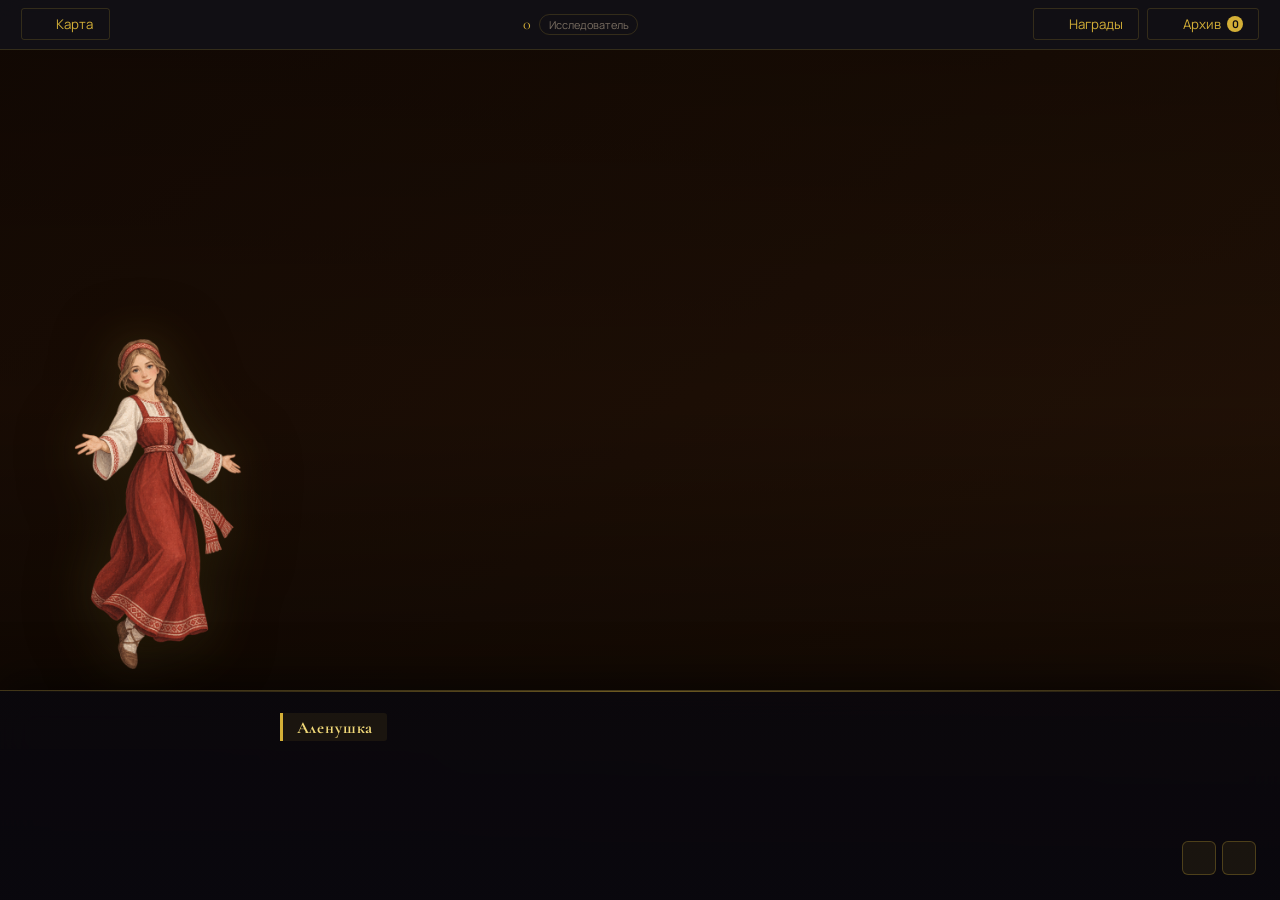
==== game.html @ 5368fe9d "fix: simplify keeper difficulty for grades 10-11 Replace overly technical dialogue and etymology puz" ====
<!DOCTYPE html>
<html lang="ru">
<head>
  <meta charset="UTF-8" />
  <meta name="viewport" content="width=device-width, initial-scale=1.0" />
  <meta name="color-scheme" content="dark" />
  <title>Слово через века — Игра</title>
  <link rel="stylesheet" href="css/style.css" />
  <script src="https://unpkg.com/lucide@latest/dist/umd/lucide.min.js"></script>
</head>
<body>

<!-- ══ ROTATE OVERLAY ══ -->
<div id="rotate-overlay">
  <div class="rotate-icon">
    <i data-lucide="smartphone" style="width:48px;height:48px;color:var(--gold)"></i>
  </div>
  <div class="rotate-title">Поверни телефон</div>
  <div class="rotate-sub">Игра работает только в горизонтальном режиме</div>
  <div class="rotate-arrow">
    <i data-lucide="rotate-ccw" style="width:32px;height:32px;color:var(--gold-light)"></i>
  </div>
</div>

<!-- ══ GAME TOPBAR ══ -->
<div class="game-topbar" id="game-topbar" style="display:none">
  <div class="topbar-group">
    <button class="btn-ghost" id="btn-map">
      <i data-lucide="map" style="width:13px;height:13px"></i> Карта
    </button>
    <button class="btn-ghost" id="btn-back-to-game" style="display:none">
      <i data-lucide="arrow-left" style="width:13px;height:13px"></i> К диалогу
    </button>
  </div>
  <div class="topbar-group">
    <div class="score-display">
      <i data-lucide="sparkles" style="width:13px;height:13px"></i>
      <span id="score-display">0</span>
    </div>
    <span class="diff-badge" id="diff-badge">Исследователь</span>
  </div>
  <div class="topbar-group">
    <button class="btn-ghost" id="btn-achievements">
      <i data-lucide="trophy" style="width:13px;height:13px"></i> Награды
    </button>
    <button class="btn-ghost" id="btn-inventory">
      <i data-lucide="book-open" style="width:13px;height:13px"></i> Архив
      <span class="inv-badge" id="inv-count">0</span>
    </button>
  </div>
</div>

<!-- ══ ACT FINALE ══ -->
<div id="act-finale">
  <div class="finale-trophy">🏆</div>
  <div class="finale-title" id="finale-title"></div>
  <div class="finale-sub" id="finale-sub"></div>
  <div class="finale-stats" id="finale-stats"></div>
  <button class="btn-primary finale-btn" id="finale-btn">
    <i data-lucide="map" style="width:16px;height:16px"></i>
    Открыть карту
  </button>
</div>

<!-- ══ ACT SPLASH ══ -->
<div id="act-splash">
  <div class="act-splash-eyebrow" id="act-splash-eyebrow"></div>
  <div class="act-splash-line"></div>
  <div class="act-splash-title" id="act-splash-title"></div>
  <div class="act-splash-sub" id="act-splash-sub"></div>
</div>

<!-- ══ SCREEN: INTRO ══ -->
<div class="screen" id="screen-intro">
  <video id="intro-video" muted playsinline preload="auto">
    <source src="assets/video/intro.mp4" type="video/mp4" />
  </video>
  <div class="intro-placeholder" id="intro-placeholder" style="display:none">
    <img src="alenushka/alenushka_full.png" class="intro-alenushka-float" alt="Аленушка" />
    <div class="intro-placeholder-title">Слово через века</div>
    <div class="intro-placeholder-sub">Путешествие начинается...</div>
    <div class="intro-progress"><div class="intro-progress-bar" id="intro-bar"></div></div>
  </div>
  <button class="btn-skip" id="btn-skip-intro">
    <i data-lucide="skip-forward" style="width:13px;height:13px"></i>
    Пропустить
  </button>
</div>

<!-- ══ SCREEN: QUIZ ══ -->
<div class="screen" id="screen-quiz">
  <div id="quiz-bg"></div>
  <div class="quiz-container" id="quiz-container"></div>
</div>

<!-- ══ SCREEN: GAME ══ -->
<div class="screen" id="screen-game">
  <div id="game-bg"></div>
  <div id="game-bg-next"></div>
  <div id="location-title"></div>
  <div class="alenushka-container">
    <img id="alenushka-sprite" src="alenushka/alenushka_full.png" alt="Аленушка" />
  </div>
  <div class="dialogue-box">
    <div class="speaker-name" id="speaker-name">Аленушка</div>
    <div id="dialogue-image-wrap" style="display:none"></div>
    <p id="dialogue-text"></p>
    <div id="choices-container"></div>
  </div>
  <div class="dlg-nav-bar" id="dlg-nav-btns" style="display:none">
    <button class="dlg-nav-btn" id="dlg-btn-first" onclick="dialogueGoFirst()" title="В начало диалога">
      <i data-lucide="chevrons-left" style="width:16px;height:16px"></i>
    </button>
    <button class="dlg-nav-btn" id="dlg-btn-prev" onclick="dialogueGoBack()" title="Предыдущее предложение">
      <i data-lucide="chevron-left" style="width:16px;height:16px"></i>
    </button>
  </div>
</div>

<!-- ══ SCREEN: MAP ══ -->
<div class="screen" id="screen-map">
  <div class="map-topbar">
    <button class="btn-ghost" id="btn-back-map">
      <i data-lucide="arrow-left" style="width:13px;height:13px"></i> Назад
    </button>
    <div class="map-topbar-title">Карта Древней Руси</div>
    <div class="map-topbar-hint">Выбери место для исследования</div>
  </div>
  <div class="map-world" id="map-world">
    <img class="map-bg-img" src="assets/images/map/map_rus_full.png" alt="Карта Руси" id="map-bg-img" />
    <div class="map-fog" id="map-fog"></div>
    <div class="map-markers" id="map-markers"></div>
  </div>
  <div class="map-tooltip" id="map-tooltip">
    <div class="map-tooltip-title" id="map-tooltip-title"></div>
    <div class="map-tooltip-desc" id="map-tooltip-desc"></div>
    <div class="map-tooltip-status" id="map-tooltip-status"></div>
  </div>
  <div class="map-panel" id="map-panel">
    <div class="map-panel-header">
      <div class="map-panel-title" id="map-panel-title"></div>
      <button class="map-panel-close" id="map-panel-close">
        <i data-lucide="x" style="width:16px;height:16px"></i>
      </button>
    </div>
    <div class="map-panel-desc" id="map-panel-desc"></div>
    <div class="map-panel-locs" id="map-panel-locs"></div>
  </div>
</div>

<!-- ══ SCREEN: INVENTORY ══ -->
<div class="screen" id="screen-inventory">
  <div class="archive-header">
    <div class="archive-header-left">
      <button class="btn-ghost" id="btn-back-inv">
        <i data-lucide="arrow-left" style="width:13px;height:13px"></i> Назад
      </button>
    </div>
    <div class="archive-header-center">
      <div class="archive-title-label">Словарный Архив</div>
      <div class="archive-page-info" id="archive-page-info"></div>
    </div>
    <div class="archive-header-right">
      <span class="archive-count" id="archive-count">0 слов</span>
    </div>
  </div>
  <div class="archive-body">
    <button class="archive-nav archive-nav--prev" id="archive-prev">
      <i data-lucide="chevron-left" style="width:22px;height:22px"></i>
    </button>
    <div class="archive-pages" id="archive-pages"></div>
    <button class="archive-nav archive-nav--next" id="archive-next">
      <i data-lucide="chevron-right" style="width:22px;height:22px"></i>
    </button>
  </div>
  <div class="archive-dots" id="archive-dots"></div>
</div>

<!-- ══ MODAL: ACHIEVEMENTS ══ -->
<div class="modal-overlay" id="modal-achievements">
  <div class="modal">
    <div class="modal-header">
      <div class="modal-title">Мои Награды</div>
      <button class="modal-close" id="btn-close-achievements">
        <i data-lucide="x" style="width:20px;height:20px"></i>
      </button>
    </div>
    <div class="achievements-grid" id="achievements-grid"></div>
  </div>
</div>

<!-- ══ WORD TOAST ══ -->
<div id="word-toast">
  <i data-lucide="scroll-text" style="width:14px;height:14px"></i>
  Найдено: <span id="toast-word"></span>
</div>

<script src="js/game.js"></script>
</body>
</html>
---- css/style.css ----
@import url('https://fonts.googleapis.com/css2?family=Cormorant+Garamond:ital,wght@0,400;0,600;0,700;1,400&family=Manrope:wght@300;400;500;600&display=swap');

/* ── Dark Reader protection ── */
html {
  color-scheme: dark;
  background-color: #121016 !important;
  scroll-behavior: smooth;
}

:root {
  --bg:        #121016;
  --bg-mid:    #18141e;
  --bg-card:   #1e1928;
  --bg-glass:  rgba(18,16,22,0.88);
  --gold:      #d4af37;
  --gold-light:#f0d878;
  --gold-dim:  rgba(212,175,55,0.14);
  --crimson:   #c84b31;
  --crimson-dim: rgba(200,75,49,0.15);
  --text:      #ece6df;
  --text-mid:  #b8a898;
  --text-dim:  #7a6e62;
  --border:    rgba(212,175,55,0.18);
  --border-hover: rgba(212,175,55,0.45);
}

* { box-sizing: border-box; margin: 0; padding: 0; }

body {
  font-family: 'Manrope', sans-serif;
  background: var(--bg) !important;
  color: var(--text) !important;
  overflow-x: hidden;
  color-scheme: dark;
}

h1, h2, h3, h4 {
  font-family: 'Cormorant Garamond', serif;
}

::-webkit-scrollbar { width: 5px; }
::-webkit-scrollbar-track { background: var(--bg); }
::-webkit-scrollbar-thumb { background: rgba(212,175,55,0.25); border-radius: 3px; }

@keyframes float {
  0%,100% { transform: translateY(0); }
  50%      { transform: translateY(-11px); }
}

@keyframes glow-pulse {
  0%,100% { text-shadow: 0 0 18px rgba(212,175,55,0.35); }
  50%     { text-shadow: 0 0 38px rgba(212,175,55,0.75), 0 0 70px rgba(212,175,55,0.25); }
}

@keyframes fadeUp {
  from { opacity: 0; transform: translateY(22px); }
  to   { opacity: 1; transform: translateY(0); }
}

@keyframes slideDown {
  from { opacity: 0; transform: translateY(-8px); }
  to   { opacity: 1; transform: translateY(0); }
}

@keyframes intro-load {
  from { width: 0; }
  to   { width: 100%; }
}

/* ── Screen system ── */
.screen { display: none; position: fixed; inset: 0; }
.screen.active { display: flex; animation: screenFadeIn 0.4s ease both; }
.screen--scroll { overflow-y: auto; }

@keyframes screenFadeIn {
  from { opacity: 0; }
  to   { opacity: 1; }
}

/* ── Buttons ── */
.btn-primary {
  background: linear-gradient(135deg, #a8841a, var(--gold));
  color: #0e0c10;
  font-family: 'Cormorant Garamond', serif;
  font-weight: 700;
  font-size: 1.1rem;
  letter-spacing: 0.06em;
  padding: 0.85rem 2.2rem;
  border: none;
  border-radius: 3px;
  cursor: pointer;
  transition: all 0.25s;
  box-shadow: 0 4px 22px rgba(212,175,55,0.28);
  display: inline-flex;
  align-items: center;
  gap: 0.5rem;
}
.btn-primary:hover {
  transform: translateY(-2px);
  box-shadow: 0 8px 32px rgba(212,175,55,0.45);
}

.btn-ghost {
  background: transparent;
  border: 1px solid var(--border);
  color: var(--gold);
  font-family: 'Manrope', sans-serif;
  font-size: 0.83rem;
  padding: 0.38rem 0.95rem;
  border-radius: 3px;
  cursor: pointer;
  transition: all 0.2s;
  display: inline-flex;
  align-items: center;
  gap: 0.4rem;
}
.btn-ghost:hover { background: var(--gold-dim); border-color: var(--gold); }

.btn-ghost--nav {
  background: transparent;
  border: none;
  color: var(--text-mid);
  font-family: 'Manrope', sans-serif;
  font-size: 0.88rem;
  padding: 0.38rem 0.65rem;
  cursor: pointer;
  transition: color 0.2s;
}
.btn-ghost--nav:hover { color: var(--gold); }

/* ════════════ LANDING ════════════ */
#screen-landing {
  flex-direction: column;
  background: var(--bg);
  overflow-y: auto;
}

/* Header */
.lp-header {
  position: sticky;
  top: 0;
  z-index: 50;
  display: flex;
  align-items: center;
  justify-content: space-between;
  padding: 0.85rem 2.5rem;
  background: rgba(18,16,22,0.94);
  border-bottom: 1px solid var(--border);
  backdrop-filter: blur(12px);
  gap: 1rem;
}

.lp-logo {
  font-family: 'Cormorant Garamond', serif;
  font-size: 1.2rem;
  font-weight: 700;
  color: var(--gold);
  white-space: nowrap;
  display: flex;
  align-items: center;
  gap: 0.3rem;
  letter-spacing: 0.04em;
}

.lp-logo-letter {
  font-size: 1.7rem;
  line-height: 1;
  animation: glow-pulse 3.5s ease-in-out infinite;
  color: var(--gold-light);
}

.lp-nav { display: flex; align-items: center; gap: 0.1rem; }

/* Hero */
.lp-hero {
  min-height: 100vh;
  display: flex;
  align-items: center;
  justify-content: center;
  position: relative;
  overflow: hidden;
  padding: 7rem 2.5rem 5rem;
  background: radial-gradient(ellipse at 65% 35%, #2a1a0e 0%, #121016 60%);
}

.lp-hero::before {
  content: '';
  position: absolute;
  inset: 0;
  background: url("data:image/svg+xml,%3Csvg width='80' height='80' viewBox='0 0 80 80' xmlns='http://www.w3.org/2000/svg'%3E%3Cg fill='%23d4af37' fill-opacity='0.028'%3E%3Cpath d='M40 40v-6h-2v6h-6v2h6v6h2v-6h6v-2h-6zm0-40V0h-2v4h-6v2h6v6h2V6h6V4h-6z'/%3E%3C/g%3E%3C/svg%3E");
}

.lp-hero-inner {
  display: flex;
  align-items: center;
  gap: 5rem;
  max-width: 1080px;
  width: 100%;
  position: relative;
  z-index: 1;
}

.lp-hero-text { flex: 1; animation: fadeUp 0.9s ease both; }

.lp-hero-eyebrow {
  font-size: 0.72rem;
  letter-spacing: 0.28em;
  text-transform: uppercase;
  color: var(--crimson);
  margin-bottom: 1.1rem;
  display: flex;
  align-items: center;
  gap: 0.5rem;
}

.lp-hero-title {
  font-family: 'Cormorant Garamond', serif;
  font-size: clamp(2.1rem, 4.5vw, 3.4rem);
  font-weight: 700;
  line-height: 1.18;
  color: var(--text);
  margin-bottom: 1.3rem;
}

.lp-hero-title em {
  font-style: italic;
  color: var(--gold);
}

.lp-hero-sub {
  color: var(--text-mid);
  font-size: 0.97rem;
  line-height: 1.8;
  max-width: 500px;
  margin-bottom: 2.2rem;
}

.lp-hero-actions { display: flex; gap: 1rem; flex-wrap: wrap; align-items: center; }

.lp-hero-alenushka {
  flex-shrink: 0;
  width: 270px;
  filter: drop-shadow(0 0 35px rgba(212,175,55,0.28));
  animation: float 3.8s ease-in-out infinite;
}

/* Divider */
.lp-divider {
  width: 100%;
  height: 1px;
  background: linear-gradient(90deg, transparent, var(--border), transparent);
}

/* Section shared */
.lp-section {
  padding: 5rem 2.5rem;
  max-width: 1080px;
  margin: 0 auto;
  width: 100%;
}

.lp-section-label {
  font-size: 0.7rem;
  letter-spacing: 0.28em;
  text-transform: uppercase;
  color: var(--crimson);
  margin-bottom: 0.7rem;
}

.lp-section-title {
  font-family: 'Cormorant Garamond', serif;
  font-size: clamp(1.7rem, 3vw, 2.4rem);
  font-weight: 700;
  color: var(--text);
  margin-bottom: 0.9rem;
  line-height: 1.2;
}

.lp-section-sub {
  color: var(--text-mid);
  font-size: 0.93rem;
  line-height: 1.75;
  max-width: 560px;
  margin-bottom: 3rem;
}

/* Features */
.features-grid {
  display: grid;
  grid-template-columns: repeat(auto-fit, minmax(275px, 1fr));
  gap: 1.4rem;
}

.feature-card {
  background: var(--bg-card);
  border: 1px solid var(--border);
  border-radius: 8px;
  padding: 1.8rem;
  transition: border-color 0.25s, transform 0.25s;
}
.feature-card:hover { border-color: var(--border-hover); transform: translateY(-3px); }

.feature-icon {
  width: 42px; height: 42px;
  background: var(--crimson-dim);
  border: 1px solid rgba(200,75,49,0.3);
  border-radius: 8px;
  display: flex;
  align-items: center;
  justify-content: center;
  margin-bottom: 1rem;
  color: var(--crimson);
}

.feature-card h3 {
  font-family: 'Cormorant Garamond', serif;
  font-size: 1.1rem;
  color: var(--text);
  margin-bottom: 0.5rem;
  font-weight: 600;
}

.feature-card p { font-size: 0.86rem; color: var(--text-mid); line-height: 1.65; }

/* Gallery */
.gallery-slider {
  display: flex;
  gap: 1.2rem;
  overflow-x: auto;
  padding-bottom: 1rem;
  scroll-snap-type: x mandatory;
  -webkit-overflow-scrolling: touch;
}
.gallery-slider::-webkit-scrollbar { height: 3px; }
.gallery-slider::-webkit-scrollbar-thumb { background: var(--border); }

.gallery-card {
  flex-shrink: 0;
  width: 310px;
  scroll-snap-align: start;
  background: var(--bg-card);
  border: 1px solid var(--border);
  border-radius: 8px;
  overflow: hidden;
  transition: border-color 0.2s;
}
.gallery-card:hover { border-color: var(--border-hover); }

.gallery-mock {
  height: 175px;
  position: relative;
  overflow: hidden;
}
.gallery-mock-dialogue { background: linear-gradient(135deg, #1a0c04, #2a1608); }
.gallery-mock-map      { background: linear-gradient(135deg, #0c1018, #101820); }
.gallery-mock-puzzle   { background: linear-gradient(135deg, #180c1a, #200e14); }

.gallery-mock-inner {
  position: absolute;
  inset: 0;
  display: flex;
  flex-direction: column;
  justify-content: flex-end;
  padding: 0.8rem;
}

.mock-dialogue-box {
  background: rgba(18,16,22,0.9);
  border: 1px solid rgba(212,175,55,0.25);
  border-radius: 5px;
  padding: 0.55rem 0.75rem;
}
.mock-speaker {
  font-family: 'Cormorant Garamond', serif;
  font-size: 0.65rem;
  color: var(--gold);
  border-left: 2px solid var(--gold);
  padding-left: 0.4rem;
  margin-bottom: 0.28rem;
}
.mock-text { font-size: 0.68rem; color: var(--text); line-height: 1.4; }

.mock-map-dots {
  position: absolute;
  inset: 0;
  display: flex;
  align-items: center;
  justify-content: center;
  gap: 2rem;
}
.mock-dot {
  width: 9px; height: 9px;
  border-radius: 50%;
  background: var(--gold);
  box-shadow: 0 0 10px rgba(212,175,55,0.6);
}
.mock-dot.dim { background: rgba(212,175,55,0.25); box-shadow: none; }

.gallery-card-label {
  padding: 0.75rem 1rem;
  font-size: 0.8rem;
  color: var(--text-dim);
  border-top: 1px solid var(--border);
  display: flex;
  align-items: center;
  gap: 0.4rem;
}

/* Difficulty */
.difficulty-grid {
  display: grid;
  grid-template-columns: repeat(auto-fit, minmax(255px, 1fr));
  gap: 1.4rem;
}

.diff-card {
  background: var(--bg-card);
  border: 2px solid var(--border);
  border-radius: 10px;
  padding: 2rem 1.5rem;
  cursor: pointer;
  transition: all 0.25s;
  position: relative;
  text-align: center;
}
.diff-card:hover { border-color: var(--border-hover); transform: translateY(-4px); }
.diff-card.selected {
  border-color: var(--gold);
  background: rgba(212,175,55,0.06);
  box-shadow: 0 0 28px rgba(212,175,55,0.15);
}

.diff-card-check {
  position: absolute;
  top: 1rem; right: 1rem;
  width: 20px; height: 20px;
  border-radius: 50%;
  border: 2px solid var(--border);
  display: flex;
  align-items: center;
  justify-content: center;
  transition: all 0.2s;
}
.diff-card.selected .diff-card-check { background: var(--gold); border-color: var(--gold); }

.diff-icon {
  width: 54px; height: 54px;
  border-radius: 50%;
  display: flex;
  align-items: center;
  justify-content: center;
  margin: 0 auto 1rem;
}

.diff-card h3 {
  font-family: 'Cormorant Garamond', serif;
  font-size: 1.15rem;
  color: var(--text);
  margin-bottom: 0.25rem;
  font-weight: 600;
}

.diff-grade { font-size: 0.72rem; color: var(--gold); letter-spacing: 0.1em; margin-bottom: 0.8rem; }
.diff-card p { font-size: 0.84rem; color: var(--text-mid); line-height: 1.6; }

.diff-tags { display: flex; flex-wrap: wrap; gap: 0.35rem; justify-content: center; margin-top: 1rem; }
.diff-tag {
  font-size: 0.68rem;
  padding: 0.18rem 0.55rem;
  border-radius: 20px;
  border: 1px solid var(--border);
  color: var(--text-dim);
}

/* Footer */
.lp-footer {
  border-top: 1px solid var(--border);
  padding: 2.5rem 2.5rem;
  text-align: center;
}
.lp-footer p {
  color: var(--text-dim);
  font-size: 0.78rem;
  line-height: 1.7;
  max-width: 600px;
  margin: 0 auto;
}
.lp-footer a { color: var(--gold); text-decoration: none; }
.lp-footer a:hover { text-decoration: underline; }

/* ════════════ DIFFICULTY MODAL ════════════ */
.modal-overlay {
  position: fixed;
  inset: 0;
  z-index: 200;
  background: rgba(0,0,0,0.72);
  backdrop-filter: blur(5px);
  display: flex;
  align-items: center;
  justify-content: center;
  opacity: 0;
  pointer-events: none;
  transition: opacity 0.28s;
}
.modal-overlay.open { opacity: 1; pointer-events: all; }

.modal {
  background: var(--bg-mid);
  border: 1px solid var(--border);
  border-radius: 10px;
  padding: 2.2rem;
  max-width: 640px;
  width: 92%;
  max-height: 88vh;
  overflow-y: auto;
  animation: slideDown 0.3s ease both;
}

.modal-header {
  display: flex;
  align-items: flex-start;
  justify-content: space-between;
  margin-bottom: 0.5rem;
  gap: 1rem;
}

.modal-title {
  font-family: 'Cormorant Garamond', serif;
  font-size: 1.5rem;
  font-weight: 700;
  color: var(--text);
  line-height: 1.2;
}

.modal-subtitle {
  color: var(--text-dim);
  font-size: 0.85rem;
  margin-bottom: 1.8rem;
  line-height: 1.6;
}

.modal-close {
  background: transparent;
  border: none;
  color: var(--text-dim);
  cursor: pointer;
  padding: 0.2rem;
  transition: color 0.2s;
  display: flex;
  flex-shrink: 0;
}
.modal-close:hover { color: var(--gold); }

.modal-actions {
  display: flex;
  justify-content: flex-end;
  gap: 0.8rem;
  margin-top: 1.8rem;
  padding-top: 1.4rem;
  border-top: 1px solid var(--border);
}

/* Achievements modal grid */
.achievements-grid {
  display: grid;
  grid-template-columns: repeat(auto-fill, minmax(128px, 1fr));
  gap: 1rem;
}

.ach-card {
  background: var(--bg-card);
  border: 1px solid var(--border);
  border-radius: 8px;
  padding: 1.1rem 0.75rem;
  text-align: center;
  transition: all 0.2s;
}
.ach-card.unlocked { border-color: rgba(212,175,55,0.35); }
.ach-card.locked { opacity: 0.38; filter: grayscale(1); }

.ach-icon {
  width: 50px; height: 50px;
  border-radius: 50%;
  margin: 0 auto 0.65rem;
  display: flex;
  align-items: center;
  justify-content: center;
}

.ach-name {
  font-family: 'Cormorant Garamond', serif;
  font-size: 0.75rem;
  color: var(--gold-light);
  line-height: 1.3;
  margin-bottom: 0.28rem;
  font-weight: 600;
}

.ach-desc { font-size: 0.67rem; color: var(--text-dim); line-height: 1.4; }

/* ════════════ INTRO ════════════ */
#screen-intro {
  flex-direction: column;
  align-items: center;
  justify-content: center;
  background: #000;
}

#intro-video {
  width: 100%; height: 100%;
  object-fit: cover;
  position: absolute;
  inset: 0;
  z-index: 1;
}

.btn-skip { z-index: 10; }

.intro-placeholder {
  position: absolute;
  inset: 0;
  display: flex;
  flex-direction: column;
  align-items: center;
  justify-content: center;
  background: radial-gradient(ellipse at 50% 50%, #2a1a0e 0%, #000 65%);
  gap: 1.5rem;
}

.intro-placeholder-title {
  font-family: 'Cormorant Garamond', serif;
  font-size: clamp(2.2rem, 5.5vw, 4.2rem);
  font-weight: 700;
  color: var(--gold);
  animation: glow-pulse 2.2s ease-in-out infinite;
  text-align: center;
  letter-spacing: 0.04em;
}

.intro-placeholder-sub {
  color: var(--text-dim);
  font-size: 0.85rem;
  letter-spacing: 0.22em;
  text-transform: uppercase;
}

.intro-alenushka-float {
  height: 190px;
  filter: drop-shadow(0 0 28px rgba(212,175,55,0.45));
  animation: float 3s ease-in-out infinite;
}

.intro-progress {
  width: 180px; height: 2px;
  background: rgba(212,175,55,0.12);
  border-radius: 2px;
  overflow: hidden;
}

.intro-progress-bar {
  height: 100%;
  background: linear-gradient(90deg, var(--gold), var(--gold-light));
  border-radius: 2px;
  animation: intro-load 4s linear forwards;
}

.btn-skip {
  position: absolute;
  top: 1.2rem; right: 1.5rem;
  z-index: 10;
  background: rgba(18,16,22,0.72);
  border: 1px solid var(--border);
  color: var(--text-dim);
  font-family: 'Manrope', sans-serif;
  font-size: 0.8rem;
  padding: 0.42rem 0.95rem;
  border-radius: 3px;
  cursor: pointer;
  transition: all 0.2s;
  display: flex;
  align-items: center;
  gap: 0.4rem;
  backdrop-filter: blur(4px);
}
.btn-skip:hover { color: var(--gold); border-color: var(--gold); }

/* ════════════ GAME TOPBAR ════════════ */
.game-topbar {
  position: fixed;
  top: 0; left: 0; right: 0;
  z-index: 100;
  display: flex;
  align-items: center;
  justify-content: space-between;
  padding: 0.52rem 1.3rem;
  background: rgba(18,16,22,0.94);
  border-bottom: 1px solid var(--border);
  backdrop-filter: blur(10px);
}

.topbar-group { display: flex; align-items: center; gap: 0.5rem; }

.score-display {
  font-family: 'Cormorant Garamond', serif;
  font-size: 1rem;
  color: var(--gold);
  display: flex;
  align-items: center;
  gap: 0.35rem;
}

.inv-badge {
  background: var(--gold);
  color: #0e0c10;
  font-size: 0.66rem;
  font-weight: 700;
  border-radius: 50%;
  width: 16px; height: 16px;
  display: inline-flex;
  align-items: center;
  justify-content: center;
}

.diff-badge {
  font-size: 0.68rem;
  padding: 0.14rem 0.52rem;
  border-radius: 20px;
  border: 1px solid var(--border);
  color: var(--text-dim);
  font-family: 'Manrope', sans-serif;
}

/* ════════════ GAME SCREEN ════════════ */
#screen-game { flex-direction: column; overflow: hidden; }

#game-bg {
  position: absolute;
  inset: 0;
  background: linear-gradient(135deg, #1a0c04, #2a1608);
  background-size: cover;
  background-position: center;
  transition: opacity 0.6s ease;
  z-index: 0;
}
#game-bg::after {
  content: '';
  position: absolute;
  inset: 0;
  background: linear-gradient(to top, rgba(0,0,0,0.72) 0%, rgba(0,0,0,0.18) 55%, rgba(0,0,0,0.38) 100%);
}

#game-bg-next {
  position: absolute;
  inset: 0;
  background-size: cover;
  background-position: center;
  opacity: 0;
  transition: opacity 0.7s ease;
  z-index: 0;
  pointer-events: none;
}
#game-bg-next::after {
  content: '';
  position: absolute;
  inset: 0;
  background: linear-gradient(to top, rgba(0,0,0,0.72) 0%, rgba(0,0,0,0.18) 55%, rgba(0,0,0,0.38) 100%);
}

#location-title {
  position: absolute;
  top: 62px; left: 50%;
  transform: translateX(-50%);
  font-family: 'Cormorant Garamond', serif;
  font-size: 0.78rem;
  color: rgba(212,175,55,0.5);
  letter-spacing: 0.25em;
  text-transform: uppercase;
  z-index: 10;
  pointer-events: none;
  white-space: nowrap;
}

.alenushka-container {
  position: absolute;
  bottom: 220px;
  left: clamp(20px, 4vw, 60px);
  z-index: 10;
  pointer-events: none;
  transition: opacity 0.3s ease, transform 0.3s ease;
}

#alenushka-sprite {
  height: clamp(260px, 38vh, 420px);
  filter: drop-shadow(0 8px 32px rgba(0,0,0,0.55)) drop-shadow(0 0 20px rgba(212,175,55,0.2));
  animation: float 3.5s ease-in-out infinite;
  transition: opacity 0.25s ease;
}
#alenushka-sprite.fade-out { opacity: 0; }

/* Dialogue box */
.dialogue-box {
  position: absolute;
  bottom: 0; left: 0; right: 0;
  z-index: 20;
  background: linear-gradient(180deg, rgba(10,8,14,0.82) 0%, rgba(10,8,14,0.97) 100%);
  border-top: 1px solid rgba(212,175,55,0.28);
  backdrop-filter: blur(20px);
  -webkit-backdrop-filter: blur(20px);
  padding: 1.4rem 2rem 1.8rem clamp(180px, 22vw, 280px);
  min-height: 210px;
  box-shadow: 0 -8px 40px rgba(0,0,0,0.5);
}

.dialogue-box::before {
  content: '';
  position: absolute;
  top: 0; left: 0; right: 0;
  height: 1px;
  background: linear-gradient(90deg, transparent, rgba(212,175,55,0.5), transparent);
}

.speaker-name {
  font-family: 'Cormorant Garamond', serif;
  font-size: 1.05rem;
  color: var(--gold-light);
  font-weight: 700;
  margin-bottom: 0.65rem;
  padding: 0.2rem 0.85rem;
  background: rgba(212,175,55,0.08);
  border-left: 3px solid var(--gold);
  display: inline-block;
  letter-spacing: 0.05em;
  border-radius: 0 3px 3px 0;
}

#dialogue-text {
  font-family: 'Cormorant Garamond', serif;
  font-size: clamp(1rem, 1.8vw, 1.18rem);
  line-height: 1.8;
  color: var(--text);
  min-height: 3.8rem;
  cursor: pointer;
  margin-bottom: 1rem;
  letter-spacing: 0.01em;
}

#choices-container {
  display: flex;
  flex-wrap: wrap;
  gap: 0.6rem;
}

.choice-btn {
  background: rgba(212,175,55,0.07);
  border: 1px solid rgba(212,175,55,0.28);
  color: var(--text);
  font-family: 'Manrope', sans-serif;
  font-size: 0.9rem;
  padding: 0.6rem 1.3rem;
  border-radius: 4px;
  cursor: pointer;
  transition: all 0.22s;
  text-align: left;
  position: relative;
  overflow: hidden;
}
.choice-btn::before {
  content: '';
  position: absolute;
  left: 0; top: 0; bottom: 0;
  width: 3px;
  background: var(--gold);
  transform: scaleY(0);
  transition: transform 0.2s;
  border-radius: 0;
}
.choice-btn:hover {
  background: rgba(212,175,55,0.14);
  border-color: var(--gold);
  color: var(--gold-light);
  transform: translateX(4px);
}
.choice-btn:hover::before { transform: scaleY(1); }
.choice-btn--continue {
  background: linear-gradient(135deg, rgba(168,132,26,0.18), rgba(212,175,55,0.1));
  border-color: rgba(212,175,55,0.5);
  color: var(--gold-light);
}

/* ── Act Splash overlay ── */
#act-splash {
  position: fixed;
  inset: 0;
  z-index: 500;
  display: flex;
  flex-direction: column;
  align-items: center;
  justify-content: center;
  background: #000;
  opacity: 0;
  pointer-events: none;
  transition: opacity 0.5s ease;
  gap: 0.6rem;
}
#act-splash.visible {
  opacity: 1;
  pointer-events: all;
}
.act-splash-eyebrow {
  font-family: 'Manrope', sans-serif;
  font-size: 0.72rem;
  letter-spacing: 0.35em;
  text-transform: uppercase;
  color: var(--crimson);
  animation: fadeUp 0.6s 0.3s ease both;
}
.act-splash-title {
  font-family: 'Cormorant Garamond', serif;
  font-size: clamp(2rem, 5vw, 3.8rem);
  font-weight: 700;
  color: var(--gold);
  text-align: center;
  animation: fadeUp 0.6s 0.5s ease both;
  text-shadow: 0 0 40px rgba(212,175,55,0.4);
  letter-spacing: 0.04em;
}
.act-splash-sub {
  font-family: 'Cormorant Garamond', serif;
  font-size: clamp(1rem, 2vw, 1.3rem);
  color: var(--text-mid);
  font-style: italic;
  animation: fadeUp 0.6s 0.7s ease both;
}
.act-splash-line {
  width: 80px; height: 1px;
  background: linear-gradient(90deg, transparent, var(--gold), transparent);
  margin: 0.4rem 0;
  animation: fadeUp 0.6s 0.6s ease both;
}

/* ════════════ MAP ════════════ */
#screen-map {
  flex-direction: column;
  background: var(--bg);
  overflow-y: auto;
  padding-top: 54px;
}

.map-header { text-align: center; padding: 2rem 1rem 1rem; }
.map-header h2 { font-family: 'Cormorant Garamond', serif; font-size: 1.8rem; color: var(--gold); }
.map-header p { color: var(--text-dim); font-size: 0.83rem; margin-top: 0.3rem; }

#map-acts {
  display: flex;
  flex-direction: column;
  gap: 1rem;
  padding: 1rem 2rem 2rem;
  max-width: 680px;
  margin: 0 auto;
  width: 100%;
}

.act-card {
  background: var(--bg-card);
  border: 1px solid var(--border);
  border-radius: 7px;
  padding: 1.2rem;
  transition: border-color 0.2s;
}
.act-card:not(.locked):hover { border-color: var(--border-hover); }
.act-card.locked { opacity: 0.38; }
.act-card h3 {
  font-family: 'Cormorant Garamond', serif;
  font-size: 1rem;
  color: var(--gold);
  margin-bottom: 0.75rem;
  font-weight: 600;
}

.locations-list { display: flex; flex-wrap: wrap; gap: 0.5rem; }

.loc-btn {
  background: rgba(212,175,55,0.06);
  border: 1px solid var(--border);
  color: var(--text);
  font-family: 'Manrope', sans-serif;
  font-size: 0.82rem;
  padding: 0.4rem 0.9rem;
  border-radius: 3px;
  cursor: pointer;
  transition: all 0.2s;
  display: flex;
  align-items: center;
  gap: 0.4rem;
}
.loc-btn:hover:not([disabled]) { background: rgba(212,175,55,0.14); border-color: var(--gold); }
.loc-btn.completed { border-color: #5a9e6a; color: #7ec48e; }
.loc-btn[disabled] { cursor: not-allowed; }
.soon { color: var(--text-dim); font-size: 0.82rem; font-style: italic; }

/* ════════════ INVENTORY / ARCHIVE ════════════ */
#screen-inventory {
  flex-direction: column;
  background: radial-gradient(ellipse at 50% 0%, #1e1428 0%, var(--bg) 70%);
  overflow: hidden;
  padding-top: 54px;
}

.archive-header {
  display: flex;
  align-items: center;
  justify-content: space-between;
  padding: 1rem 2rem 0.5rem;
  border-bottom: 1px solid var(--border);
  flex-shrink: 0;
}
.archive-header-center { text-align: center; }
.archive-title-label {
  font-family: 'Cormorant Garamond', serif;
  font-size: 1.3rem;
  font-weight: 700;
  color: var(--gold);
  letter-spacing: 0.06em;
}
.archive-page-info {
  font-size: 0.72rem;
  color: var(--text-dim);
  margin-top: 0.1rem;
  letter-spacing: 0.1em;
}
.archive-count {
  font-size: 0.78rem;
  color: var(--text-dim);
  font-family: 'Cormorant Garamond', serif;
}

.archive-body {
  flex: 1;
  display: flex;
  align-items: center;
  justify-content: center;
  gap: 0;
  overflow: hidden;
  padding: 1.5rem 0;
  position: relative;
}

.archive-nav {
  flex-shrink: 0;
  width: 48px; height: 48px;
  border-radius: 50%;
  background: rgba(212,175,55,0.06);
  border: 1px solid var(--border);
  color: var(--gold);
  cursor: pointer;
  display: flex;
  align-items: center;
  justify-content: center;
  transition: all 0.2s;
  z-index: 10;
  margin: 0 0.5rem;
}
.archive-nav:hover:not(:disabled) { background: var(--gold-dim); border-color: var(--gold); }
.archive-nav:disabled { opacity: 0.2; cursor: not-allowed; }

.archive-pages {
  flex: 1;
  max-width: 860px;
  position: relative;
  height: 100%;
  overflow: hidden;
}

.archive-page {
  display: grid;
  grid-template-columns: repeat(auto-fill, minmax(240px, 1fr));
  gap: 1.1rem;
  padding: 0.5rem 1rem;
  position: absolute;
  inset: 0;
  overflow-y: auto;
  transition: opacity 0.35s ease, transform 0.35s ease;
}
.archive-page.page-enter-right {
  opacity: 0; transform: translateX(40px);
}
.archive-page.page-enter-left {
  opacity: 0; transform: translateX(-40px);
}
.archive-page.page-active {
  opacity: 1; transform: translateX(0);
}
.archive-page.page-exit-left {
  opacity: 0; transform: translateX(-40px);
}
.archive-page.page-exit-right {
  opacity: 0; transform: translateX(40px);
}

/* Word card redesign */
.word-card {
  background: linear-gradient(145deg, #1e1830, #18142a);
  border: 1px solid rgba(212,175,55,0.22);
  border-radius: 10px;
  padding: 1.4rem 1.2rem;
  animation: fadeUp 0.4s ease both;
  position: relative;
  overflow: hidden;
  transition: border-color 0.2s, transform 0.2s;
}
.word-card::before {
  content: '';
  position: absolute;
  top: 0; left: 0; right: 0;
  height: 2px;
  background: linear-gradient(90deg, transparent, var(--gold), transparent);
  opacity: 0.5;
}
.word-card:hover {
  border-color: rgba(212,175,55,0.45);
  transform: translateY(-2px);
}
.word-card-num {
  position: absolute;
  top: 0.8rem; right: 0.9rem;
  font-family: 'Cormorant Garamond', serif;
  font-size: 0.7rem;
  color: rgba(212,175,55,0.3);
  letter-spacing: 0.1em;
}
.word-form {
  font-family: 'Cormorant Garamond', serif;
  font-size: 1.7rem;
  color: var(--gold-light);
  margin-bottom: 0.15rem;
  font-weight: 700;
  line-height: 1.1;
  letter-spacing: 0.02em;
}
.word-modern {
  color: #9ab8d4;
  font-size: 0.85rem;
  margin-bottom: 0.1rem;
  font-style: italic;
}
.word-era {
  color: var(--text-dim);
  font-size: 0.7rem;
  margin-bottom: 0.7rem;
  letter-spacing: 0.08em;
  text-transform: uppercase;
}
.word-divider {
  height: 1px;
  background: linear-gradient(90deg, rgba(212,175,55,0.2), transparent);
  margin-bottom: 0.7rem;
}
.word-desc {
  color: var(--text-mid);
  font-size: 0.83rem;
  line-height: 1.6;
}

.archive-empty {
  display: flex;
  flex-direction: column;
  align-items: center;
  justify-content: center;
  height: 100%;
  gap: 1rem;
  color: var(--text-dim);
  font-family: 'Cormorant Garamond', serif;
  font-size: 1.1rem;
  font-style: italic;
  text-align: center;
  padding: 2rem;
}
.archive-empty-icon {
  width: 64px; height: 64px;
  border-radius: 50%;
  background: rgba(212,175,55,0.06);
  border: 1px solid var(--border);
  display: flex;
  align-items: center;
  justify-content: center;
  color: rgba(212,175,55,0.3);
}

.archive-dots {
  display: flex;
  justify-content: center;
  gap: 0.5rem;
  padding: 0.8rem;
  flex-shrink: 0;
}
.archive-dot {
  width: 7px; height: 7px;
  border-radius: 50%;
  background: var(--border);
  border: none;
  cursor: pointer;
  transition: all 0.25s;
  padding: 0;
}
.archive-dot.active { background: var(--gold); width: 20px; border-radius: 4px; }

/* ════════════ WORD TOAST ════════════ */
#word-toast {
  position: fixed;
  top: 66px; right: 1.5rem;
  z-index: 300;
  background: var(--bg-mid);
  border: 1px solid var(--gold);
  border-radius: 6px;
  padding: 0.72rem 1.1rem;
  color: var(--gold-light);
  font-family: 'Cormorant Garamond', serif;
  font-size: 0.92rem;
  transform: translateX(130%);
  transition: transform 0.4s cubic-bezier(0.34,1.56,0.64,1);
  box-shadow: 0 4px 18px rgba(212,175,55,0.2);
  display: flex;
  align-items: center;
  gap: 0.5rem;
}
#word-toast.show { transform: translateX(0); }

/* ════════════ 3D COVERFLOW CAROUSEL ════════════ */
.carousel {
  position: relative;
  width: 100%;
  padding: 0 60px;
  user-select: none;
  perspective: 900px;
}

.carousel-track {
  display: flex;
  align-items: center;
  justify-content: center;
  height: 290px;
  position: relative;
  transform-style: preserve-3d;
}

.carousel-slide {
  position: absolute;
  width: 320px;
  background: var(--bg-card);
  border: 1px solid var(--border);
  border-radius: 10px;
  overflow: hidden;
  cursor: pointer;
  transition:
    transform 0.5s cubic-bezier(0.25,0.46,0.45,0.94),
    opacity 0.5s ease,
    box-shadow 0.5s ease,
    border-color 0.5s ease;
  /* default hidden */
  transform: translateX(0) translateZ(-300px) scale(0.6);
  opacity: 0;
  pointer-events: none;
  z-index: 1;
}

/* center */
.carousel-slide.pos-center {
  transform: translateX(0) translateZ(0) rotateY(0deg) scale(1);
  opacity: 1;
  pointer-events: auto;
  z-index: 10;
  box-shadow: 0 16px 50px rgba(0,0,0,0.55), 0 0 30px rgba(212,175,55,0.1);
  border-color: rgba(212,175,55,0.45);
}

/* left */
.carousel-slide.pos-left {
  transform: translateX(-270px) translateZ(-130px) rotateY(35deg) scale(0.82);
  opacity: 0.5;
  pointer-events: auto;
  z-index: 5;
}

/* right */
.carousel-slide.pos-right {
  transform: translateX(270px) translateZ(-130px) rotateY(-35deg) scale(0.82);
  opacity: 0.5;
  pointer-events: auto;
  z-index: 5;
}

.carousel-slide .gallery-mock { height: 200px; }

.carousel-label {
  padding: 0.75rem 1rem;
  font-size: 0.8rem;
  color: var(--text-mid);
  border-top: 1px solid var(--border);
  display: flex;
  align-items: center;
  gap: 0.4rem;
}

/* Buttons */
.carousel-btn {
  position: absolute;
  top: 50%;
  transform: translateY(-50%);
  width: 40px; height: 40px;
  border-radius: 50%;
  background: rgba(18,16,22,0.88);
  border: 1px solid var(--border);
  color: var(--gold);
  cursor: pointer;
  display: flex;
  align-items: center;
  justify-content: center;
  transition: all 0.2s;
  backdrop-filter: blur(6px);
  z-index: 20;
}
.carousel-btn:hover { background: var(--gold-dim); border-color: var(--gold); }
.carousel-btn--prev { left: 0; }
.carousel-btn--next { right: 0; }

/* Dots */
.carousel-dots {
  display: flex;
  justify-content: center;
  gap: 0.5rem;
  margin-top: 1rem;
}
.carousel-dot {
  width: 7px; height: 7px;
  border-radius: 50%;
  background: var(--border);
  border: none;
  cursor: pointer;
  transition: all 0.25s;
  padding: 0;
}
.carousel-dot.active { background: var(--gold); width: 22px; border-radius: 4px; }
.carousel-dot:hover:not(.active) { background: rgba(212,175,55,0.4); }

/* ════════════ QUIZ SCREEN ════════════ */
#screen-quiz { flex-direction: column; overflow: hidden; }

#quiz-bg {
  position: absolute;
  inset: 0;
  background: linear-gradient(135deg, #0e0a18, #1a0e2a);
  z-index: 0;
}

.quiz-container {
  position: relative;
  z-index: 10;
  display: flex;
  flex-direction: column;
  align-items: center;
  justify-content: center;
  height: 100%;
  padding: 2rem;
  gap: 1.5rem;
  max-width: 680px;
  margin: 0 auto;
  width: 100%;
}

.quiz-eyebrow {
  font-size: 0.7rem;
  letter-spacing: 0.28em;
  text-transform: uppercase;
  color: var(--crimson);
}

.quiz-word-highlight {
  font-family: 'Cormorant Garamond', serif;
  font-size: clamp(2.2rem, 5vw, 3.5rem);
  font-weight: 700;
  color: var(--gold);
  text-shadow: 0 0 30px rgba(212,175,55,0.35);
  letter-spacing: 0.06em;
  text-align: center;
}

.quiz-question {
  font-family: 'Cormorant Garamond', serif;
  font-size: clamp(1.1rem, 2.2vw, 1.4rem);
  color: var(--text);
  text-align: center;
  line-height: 1.6;
  max-width: 520px;
}

/* Choice quiz */
.quiz-options {
  display: flex;
  flex-direction: column;
  gap: 0.7rem;
  width: 100%;
  max-width: 480px;
}

.quiz-option {
  background: rgba(212,175,55,0.06);
  border: 1px solid rgba(212,175,55,0.25);
  color: var(--text);
  font-family: 'Manrope', sans-serif;
  font-size: 1rem;
  padding: 0.85rem 1.4rem;
  border-radius: 6px;
  cursor: pointer;
  transition: all 0.2s;
  text-align: left;
  position: relative;
  overflow: hidden;
}
.quiz-option:hover:not(:disabled) {
  background: rgba(212,175,55,0.13);
  border-color: var(--gold);
  transform: translateX(5px);
}
.quiz-option.correct {
  background: rgba(90,158,106,0.18);
  border-color: #5a9e6a;
  color: #7ec48e;
}
.quiz-option.wrong {
  background: rgba(200,75,49,0.15);
  border-color: var(--crimson);
  color: #e07060;
}
.quiz-option:disabled { cursor: default; }

/* Fill quiz */
.quiz-fill-word {
  display: flex;
  align-items: center;
  justify-content: center;
  gap: 0.3rem;
  flex-wrap: wrap;
}

.quiz-fill-letter {
  font-family: 'Cormorant Garamond', serif;
  font-size: clamp(1.8rem, 4vw, 2.8rem);
  font-weight: 700;
  color: var(--gold-light);
  min-width: 1.8rem;
  text-align: center;
}

.quiz-fill-blank {
  font-family: 'Cormorant Garamond', serif;
  font-size: clamp(1.8rem, 4vw, 2.8rem);
  font-weight: 700;
  color: var(--gold);
  min-width: 2.2rem;
  text-align: center;
  border-bottom: 3px solid var(--gold);
  padding-bottom: 2px;
  transition: color 0.3s;
}
.quiz-fill-blank.filled-correct { color: #7ec48e; border-color: #5a9e6a; }
.quiz-fill-blank.filled-wrong   { color: #e07060; border-color: var(--crimson); }

.quiz-fill-options {
  display: flex;
  gap: 0.8rem;
  flex-wrap: wrap;
  justify-content: center;
}

.quiz-fill-btn {
  background: rgba(212,175,55,0.08);
  border: 1px solid rgba(212,175,55,0.3);
  color: var(--gold-light);
  font-family: 'Cormorant Garamond', serif;
  font-size: 1.6rem;
  font-weight: 700;
  width: 60px; height: 60px;
  border-radius: 8px;
  cursor: pointer;
  transition: all 0.2s;
  display: flex;
  align-items: center;
  justify-content: center;
}
.quiz-fill-btn:hover:not(:disabled) {
  background: rgba(212,175,55,0.18);
  border-color: var(--gold);
  transform: translateY(-3px);
}
.quiz-fill-btn:disabled { opacity: 0.35; cursor: default; }

/* Match quiz */
.quiz-match {
  display: grid;
  grid-template-columns: 1fr 1fr;
  gap: 0.7rem;
  width: 100%;
  max-width: 520px;
}

.quiz-match-col {
  display: flex;
  flex-direction: column;
  gap: 0.6rem;
}

.quiz-match-item {
  background: rgba(212,175,55,0.06);
  border: 1px solid rgba(212,175,55,0.22);
  color: var(--text);
  font-family: 'Cormorant Garamond', serif;
  font-size: 1.1rem;
  padding: 0.7rem 1rem;
  border-radius: 6px;
  cursor: pointer;
  transition: all 0.2s;
  text-align: center;
  user-select: none;
}
.quiz-match-item:hover:not(.matched):not(.selected) {
  border-color: var(--gold);
  background: rgba(212,175,55,0.12);
}
.quiz-match-item.selected {
  border-color: var(--gold);
  background: rgba(212,175,55,0.18);
  color: var(--gold-light);
}
.quiz-match-item.matched {
  border-color: #5a9e6a;
  background: rgba(90,158,106,0.12);
  color: #7ec48e;
  cursor: default;
}
.quiz-match-item.wrong-flash {
  border-color: var(--crimson);
  background: rgba(200,75,49,0.15);
  animation: wrongFlash 0.4s ease;
}
@keyframes wrongFlash {
  0%,100% { transform: translateX(0); }
  25%      { transform: translateX(-6px); }
  75%      { transform: translateX(6px); }
}

/* Quiz hint */
.quiz-hint {
  font-family: 'Cormorant Garamond', serif;
  font-size: 1rem;
  color: var(--gold);
  font-style: italic;
  text-align: center;
  padding: 0.6rem 1.2rem;
  background: rgba(212,175,55,0.07);
  border: 1px solid rgba(212,175,55,0.2);
  border-radius: 6px;
  max-width: 480px;
  animation: fadeUp 0.4s ease both;
  display: none;
}
.quiz-hint.visible { display: block; }

/* Quiz result banner */
.quiz-result {
  display: none;
  flex-direction: column;
  align-items: center;
  gap: 0.5rem;
  animation: fadeUp 0.5s ease both;
}
.quiz-result.visible { display: flex; }
.quiz-result-icon { font-size: 2.5rem; }
.quiz-result-text {
  font-family: 'Cormorant Garamond', serif;
  font-size: 1.3rem;
  color: var(--gold-light);
  text-align: center;
}
.quiz-result-score {
  font-size: 0.85rem;
  color: var(--text-dim);
}

/* Act finale overlay */
#act-finale {
  position: fixed;
  inset: 0;
  z-index: 500;
  display: flex;
  flex-direction: column;
  align-items: center;
  justify-content: center;
  background: radial-gradient(ellipse at 50% 40%, #1a0e2a 0%, #000 70%);
  opacity: 0;
  pointer-events: none;
  transition: opacity 0.6s ease;
  gap: 1rem;
  padding: 2rem;
  text-align: center;
}
#act-finale.visible { opacity: 1; pointer-events: all; }

.finale-trophy { font-size: 4rem; animation: float 2s ease-in-out infinite; }
.finale-title {
  font-family: 'Cormorant Garamond', serif;
  font-size: clamp(1.8rem, 4vw, 3rem);
  font-weight: 700;
  color: var(--gold);
  text-shadow: 0 0 40px rgba(212,175,55,0.5);
  animation: fadeUp 0.6s 0.3s ease both;
}
.finale-sub {
  font-family: 'Cormorant Garamond', serif;
  font-size: 1.1rem;
  color: var(--text-mid);
  font-style: italic;
  animation: fadeUp 0.6s 0.5s ease both;
}
.finale-stats {
  display: flex;
  gap: 2rem;
  margin-top: 0.5rem;
  animation: fadeUp 0.6s 0.7s ease both;
}
.finale-stat {
  display: flex;
  flex-direction: column;
  align-items: center;
  gap: 0.2rem;
}
.finale-stat-num {
  font-family: 'Cormorant Garamond', serif;
  font-size: 2rem;
  font-weight: 700;
  color: var(--gold-light);
}
.finale-stat-label {
  font-size: 0.72rem;
  color: var(--text-dim);
  letter-spacing: 0.1em;
  text-transform: uppercase;
}
.finale-btn {
  margin-top: 1rem;
  animation: fadeUp 0.6s 0.9s ease both;
}

/* ════════════ BIRCH SCROLL OVERLAY (quiz) ════════════ */
.quiz-scroll-wrap {
  position: relative;
  width: min(420px, 90vw);
  display: flex;
  align-items: center;
  justify-content: center;
}

.quiz-scroll-bg {
  width: 100%;
  border-radius: 8px;
  display: block;
  opacity: 0.18;
  position: absolute;
  inset: 0;
  width: 100%; height: 100%;
  object-fit: cover;
  border-radius: 8px;
  pointer-events: none;
}

.quiz-scroll-content {
  position: relative;
  z-index: 2;
  width: 100%;
  display: flex;
  flex-direction: column;
  align-items: center;
  gap: 1rem;
  padding: 1.4rem 1.6rem;
  background: rgba(10, 6, 2, 0.72);
  border: 1px solid rgba(212,175,55,0.3);
  border-radius: 8px;
  backdrop-filter: blur(4px);
}

/* ════════════ PISALO SUCCESS ANIMATION ════════════ */
.pisalo-success {
  position: fixed;
  top: 50%; left: 50%;
  transform: translate(-50%, -50%) scale(0);
  z-index: 600;
  display: flex;
  flex-direction: column;
  align-items: center;
  gap: 0.6rem;
  pointer-events: none;
  animation: pisaloAppear 1.4s ease forwards;
}

.pisalo-success img {
  width: 90px;
  filter: drop-shadow(0 0 20px rgba(212,175,55,0.7));
}

.pisalo-success-text {
  font-family: 'Cormorant Garamond', serif;
  font-size: 1.3rem;
  font-weight: 700;
  color: var(--gold-light);
  text-shadow: 0 0 20px rgba(212,175,55,0.6);
  white-space: nowrap;
}

@keyframes pisaloAppear {
  0%   { transform: translate(-50%, -50%) scale(0) rotate(-15deg); opacity: 0; }
  30%  { transform: translate(-50%, -50%) scale(1.15) rotate(5deg); opacity: 1; }
  60%  { transform: translate(-50%, -50%) scale(1) rotate(0deg); opacity: 1; }
  85%  { transform: translate(-50%, -50%) scale(1) rotate(0deg); opacity: 1; }
  100% { transform: translate(-50%, -50%) scale(0.8) rotate(0deg); opacity: 0; }
}

/* ════════════ ACT II PREVIEW CARD ════════════ */
.act-card-preview {
  position: relative;
  overflow: hidden;
}

.act-card-preview-img {
  width: 100%;
  height: 80px;
  object-fit: cover;
  border-radius: 5px;
  margin-bottom: 0.75rem;
  opacity: 0.55;
  filter: grayscale(0.3);
  transition: opacity 0.4s, filter 0.4s;
}

.act-card:not(.locked) .act-card-preview-img {
  opacity: 0.85;
  filter: none;
}

.act-unlock-badge {
  position: absolute;
  top: 0.7rem; right: 0.7rem;
  background: linear-gradient(135deg, #a8841a, var(--gold));
  color: #0e0c10;
  font-family: 'Manrope', sans-serif;
  font-size: 0.62rem;
  font-weight: 700;
  letter-spacing: 0.08em;
  padding: 0.18rem 0.55rem;
  border-radius: 20px;
  text-transform: uppercase;
  animation: fadeUp 0.5s ease both;
}

/* ════════════ CHOICE BTN APPEAR ANIMATION ════════════ */
@keyframes fadeInUpChoice {
  from { opacity: 0; transform: translateY(10px); }
  to   { opacity: 1; transform: translateY(0); }
}

.choice-btn {
  animation: fadeInUpChoice 0.3s ease both;
}

/* ════════════ CHOICE BTN APPEAR ANIMATION ════════════ */
@keyframes fadeInUpChoice {
  from { opacity: 0; transform: translateY(10px); }
  to   { opacity: 1; transform: translateY(0); }
}

.choice-btn {
  animation: fadeInUpChoice 0.3s ease both;
}

/* ════════════ QUIZ FIXES ════════════ */
.quiz-container {
  padding: 5rem 2rem 2rem;
  gap: 1rem;
  overflow-y: auto;
}

.quiz-word-highlight {
  font-size: clamp(2.8rem, 6vw, 4.2rem);
  background: rgba(212,175,55,0.08);
  border: 1px solid rgba(212,175,55,0.3);
  border-radius: 8px;
  padding: 0.5rem 2rem;
}

.quiz-option {
  display: flex;
  align-items: center;
  gap: 0.7rem;
  padding: 0.8rem 1.2rem;
  border-radius: 6px;
  transition: background 0.18s, border-color 0.18s, transform 0.18s;
  overflow: visible;
}
.quiz-option::before { display: none; }
.quiz-option .opt-icon { flex-shrink: 0; width: 18px; height: 18px; opacity: 0.5; }
.quiz-option:hover:not(:disabled) { transform: translateX(4px); }
.quiz-option.correct .opt-icon { opacity: 1; color: #7ec48e; }
.quiz-option.wrong   .opt-icon { opacity: 1; color: #e07060; }
.quiz-option.wrong { animation: wrongFlash 0.35s ease; }

.quiz-result-icon { display: flex; align-items: center; justify-content: center; }
.quiz-result-icon svg { width: 2.2rem; height: 2.2rem; color: var(--gold); }

/* ════════════ MAP WORLD (image + markers) ════════════ */
#screen-map {
  flex-direction: column;
  background: #0a0810;
  overflow: hidden;
  height: 100dvh;
  height: 100vh;
}

.map-topbar {
  position: absolute;
  top: 0; left: 0; right: 0;
  z-index: 30;
  display: flex;
  align-items: center;
  justify-content: space-between;
  padding: 0.6rem 1.2rem;
  background: rgba(10,8,16,0.88);
  border-bottom: 1px solid var(--border);
  backdrop-filter: blur(10px);
  gap: 1rem;
}

.map-topbar-title {
  font-family: 'Cormorant Garamond', serif;
  font-size: 1.1rem;
  font-weight: 700;
  color: var(--gold);
  letter-spacing: 0.08em;
}

.map-topbar-hint {
  font-size: 0.72rem;
  color: var(--text-dim);
  letter-spacing: 0.1em;
}

.map-world {
  position: absolute;
  inset: 0;
  top: 44px;
  overflow: hidden;
  cursor: grab;
  touch-action: none;
}
.map-world:active { cursor: grabbing; }

.map-bg-img {
  position: absolute;
  top: 0; left: 0;
  width: 100%; height: 100%;
  object-fit: contain;
  object-position: center;
  user-select: none;
  pointer-events: none;
  filter: sepia(0.25) brightness(0.85);
}

.map-fog {
  position: absolute;
  inset: 0;
  pointer-events: none;
  z-index: 5;
  background:
    radial-gradient(ellipse 55% 60% at 38% 42%, transparent 0%, transparent 55%, rgba(5,3,10,0.82) 100%);
}

.map-markers {
  position: absolute;
  inset: 0;
  z-index: 10;
}

/* ── Маркер на карте ── */
.map-marker {
  position: absolute;
  transform: translate(-50%, -100%);
  display: flex;
  flex-direction: column;
  align-items: center;
  cursor: pointer;
  transition: transform 0.2s, filter 0.2s;
  filter: drop-shadow(0 2px 8px rgba(0,0,0,0.7));
}
.map-marker:hover { transform: translate(-50%, -100%) scale(1.15); }
.map-marker.locked { cursor: default; filter: drop-shadow(0 2px 8px rgba(0,0,0,0.7)) grayscale(1) brightness(0.5); }
.map-marker.locked:hover { transform: translate(-50%, -100%); }

.map-marker-icon {
  width: 44px; height: 44px;
  border-radius: 50%;
  border: 2px solid rgba(212,175,55,0.6);
  background: rgba(10,8,16,0.85);
  display: flex;
  align-items: center;
  justify-content: center;
  overflow: hidden;
  transition: border-color 0.2s, box-shadow 0.2s;
}
.map-marker:hover .map-marker-icon {
  border-color: var(--gold);
  box-shadow: 0 0 16px rgba(212,175,55,0.5);
}
.map-marker.active-act .map-marker-icon {
  border-color: var(--gold);
  box-shadow: 0 0 20px rgba(212,175,55,0.6);
  animation: markerPulse 2s ease-in-out infinite;
}
.map-marker-icon img {
  width: 100%; height: 100%;
  object-fit: cover;
}

.map-marker-pin {
  width: 2px; height: 12px;
  background: rgba(212,175,55,0.6);
  margin-top: -1px;
}

.map-marker-label {
  font-family: 'Cormorant Garamond', serif;
  font-size: 0.72rem;
  color: var(--gold-light);
  text-align: center;
  white-space: nowrap;
  margin-top: 4px;
  text-shadow: 0 1px 4px rgba(0,0,0,0.9), 0 0 8px rgba(0,0,0,0.9);
  letter-spacing: 0.05em;
}
.map-marker.locked .map-marker-label { color: var(--text-dim); }

@keyframes markerPulse {
  0%,100% { box-shadow: 0 0 12px rgba(212,175,55,0.4); }
  50%      { box-shadow: 0 0 28px rgba(212,175,55,0.8), 0 0 50px rgba(212,175,55,0.3); }
}

/* ── Tooltip ── */
.map-tooltip {
  position: absolute;
  z-index: 40;
  background: rgba(10,8,16,0.95);
  border: 1px solid var(--border);
  border-radius: 6px;
  padding: 0.6rem 0.9rem;
  pointer-events: none;
  opacity: 0;
  transition: opacity 0.15s;
  max-width: 200px;
  backdrop-filter: blur(8px);
}
.map-tooltip.visible { opacity: 1; }

.map-tooltip-title {
  font-family: 'Cormorant Garamond', serif;
  font-size: 0.95rem;
  font-weight: 700;
  color: var(--gold-light);
  margin-bottom: 0.2rem;
}
.map-tooltip-desc {
  font-size: 0.72rem;
  color: var(--text-mid);
  line-height: 1.4;
  margin-bottom: 0.25rem;
}
.map-tooltip-status {
  font-size: 0.68rem;
  color: #7ec48e;
  letter-spacing: 0.08em;
}
.map-tooltip-status.locked { color: var(--text-dim); }

/* ── Боковая панель локаций ── */
.map-panel {
  position: absolute;
  right: 0; top: 0; bottom: 0;
  width: 280px;
  z-index: 35;
  background: rgba(10,8,16,0.96);
  border-left: 1px solid var(--border);
  backdrop-filter: blur(16px);
  display: flex;
  flex-direction: column;
  transform: translateX(100%);
  transition: transform 0.35s cubic-bezier(0.25,0.46,0.45,0.94);
  padding-top: 54px;
}
.map-panel.open { transform: translateX(0); }

.map-panel-header {
  display: flex;
  align-items: center;
  justify-content: space-between;
  padding: 1rem 1.2rem 0.6rem;
  border-bottom: 1px solid var(--border);
  flex-shrink: 0;
}

.map-panel-title {
  font-family: 'Cormorant Garamond', serif;
  font-size: 1.1rem;
  font-weight: 700;
  color: var(--gold);
}

.map-panel-close {
  background: transparent;
  border: none;
  color: var(--text-dim);
  cursor: pointer;
  padding: 0.2rem;
  transition: color 0.2s;
  display: flex;
}
.map-panel-close:hover { color: var(--gold); }

.map-panel-desc {
  font-size: 0.8rem;
  color: var(--text-dim);
  padding: 0.6rem 1.2rem;
  line-height: 1.5;
  font-style: italic;
  border-bottom: 1px solid var(--border);
  flex-shrink: 0;
}

.map-panel-locs {
  flex: 1;
  overflow-y: auto;
  padding: 0.8rem;
  display: flex;
  flex-direction: column;
  gap: 0.5rem;
}

.map-loc-btn {
  background: rgba(212,175,55,0.05);
  border: 1px solid var(--border);
  border-radius: 6px;
  padding: 0.75rem 1rem;
  cursor: pointer;
  transition: all 0.2s;
  text-align: left;
  display: flex;
  align-items: center;
  gap: 0.7rem;
  width: 100%;
}
.map-loc-btn:hover:not([disabled]) {
  background: rgba(212,175,55,0.12);
  border-color: var(--gold);
}
.map-loc-btn[disabled] { opacity: 0.35; cursor: not-allowed; }
.map-loc-btn.completed { border-color: rgba(90,158,106,0.5); }

.map-loc-btn-icon {
  width: 32px; height: 32px;
  border-radius: 50%;
  background: rgba(212,175,55,0.08);
  border: 1px solid var(--border);
  display: flex;
  align-items: center;
  justify-content: center;
  flex-shrink: 0;
  color: var(--gold);
}
.map-loc-btn.completed .map-loc-btn-icon {
  background: rgba(90,158,106,0.12);
  border-color: rgba(90,158,106,0.4);
  color: #7ec48e;
}

.map-loc-btn-text { flex: 1; }
.map-loc-btn-name {
  font-family: 'Cormorant Garamond', serif;
  font-size: 0.95rem;
  color: var(--text);
  font-weight: 600;
  line-height: 1.2;
}
.map-loc-btn.completed .map-loc-btn-name { color: #7ec48e; }
.map-loc-btn-sub {
  font-size: 0.7rem;
  color: var(--text-dim);
  margin-top: 0.15rem;
  line-height: 1.3;
}

/* ════════════ МОРИ-ПОДСКАЗКА В КВИЗЕ ════════════ */
.quiz-alenushka-hint {
  display: flex;
  align-items: flex-end;
  gap: 0.8rem;
  animation: fadeUp 0.35s ease both;
  max-width: 480px;
  width: 100%;
}

.quiz-alenushka-hint-img {
  height: 90px;
  flex-shrink: 0;
  filter: drop-shadow(0 4px 12px rgba(0,0,0,0.5));
  animation: float 3s ease-in-out infinite;
}

.quiz-alenushka-hint-bubble {
  background: rgba(18,16,22,0.95);
  border: 1px solid rgba(212,175,55,0.35);
  border-radius: 10px 10px 10px 2px;
  padding: 0.7rem 1rem;
  font-family: 'Cormorant Garamond', serif;
  font-size: 1rem;
  color: var(--gold-light);
  font-style: italic;
  line-height: 1.5;
  position: relative;
}
.quiz-alenushka-hint-bubble::before {
  content: '';
  position: absolute;
  bottom: 8px; left: -8px;
  border: 5px solid transparent;
  border-right-color: rgba(212,175,55,0.35);
}

/* ════════════ МЕТКИ МАРКЕРОВ КАРТЫ — КРУПНЕЕ ════════════ */
.map-marker-label {
  font-size: 0.88rem;
  font-weight: 600;
  background: rgba(10,8,16,0.72);
  padding: 0.15rem 0.5rem;
  border-radius: 3px;
  border: 1px solid rgba(212,175,55,0.2);
}

/* ════════════ АДАПТИВНОСТЬ ════════════ */

/* ── Планшет (≤ 900px) ── */
@media (max-width: 900px) {
  .lp-header {
    padding: 0.75rem 1.2rem;
  }
  .lp-nav { display: none; }

  .lp-hero {
    padding: 5rem 1.5rem 3rem;
  }
  .lp-hero-inner {
    flex-direction: column;
    gap: 2rem;
    align-items: flex-start;
  }
  .lp-hero-alenushka {
    width: 180px;
    align-self: center;
  }

  .lp-section { padding: 3rem 1.5rem; }

  .features-grid {
    grid-template-columns: repeat(auto-fit, minmax(220px, 1fr));
  }

  /* Карта — панель на всю ширину снизу */
  .map-panel {
    width: 100%;
    top: auto;
    bottom: 0;
    right: 0;
    left: 0;
    height: 55vh;
    border-left: none;
    border-top: 1px solid var(--border);
    transform: translateY(100%);
    padding-top: 0;
  }
  .map-panel.open { transform: translateY(0); }

  /* Диалоговое окно */
  .dialogue-box {
    padding: 1.2rem 1.2rem 1.5rem 1.2rem;
    min-height: 180px;
  }
  .alenushka-container {
    bottom: 175px;
    left: 10px;
  }
  #alenushka-sprite {
    height: clamp(180px, 28vh, 280px);
  }

  /* Квиз */
  .quiz-container { padding: 4rem 1rem 1.5rem; }
  .quiz-scroll-wrap { width: 95vw; }
}

/* ── Мобильный (≤ 600px) ── */
@media (max-width: 600px) {
  /* Лендинг */
  .lp-header { padding: 0.6rem 1rem; gap: 0.5rem; }
  .lp-logo { font-size: 1rem; }
  .lp-logo-letter { font-size: 1.4rem; }

  .lp-hero {
    padding: 4.5rem 1rem 2.5rem;
    min-height: auto;
  }
  .lp-hero-inner { gap: 1.5rem; }
  .lp-hero-title { font-size: clamp(1.7rem, 7vw, 2.4rem); }
  .lp-hero-sub { font-size: 0.88rem; }
  .lp-hero-alenushka { width: 140px; }
  .lp-hero-actions { flex-direction: column; align-items: stretch; }
  .lp-hero-actions .btn-primary,
  .lp-hero-actions .btn-ghost { text-align: center; justify-content: center; }

  .lp-section { padding: 2.5rem 1rem; }
  .lp-section-title { font-size: clamp(1.4rem, 5vw, 1.9rem); }
  .features-grid { grid-template-columns: 1fr; gap: 1rem; }

  /* Карусель */
  .carousel { padding: 0 36px; }
  .carousel-track { height: 240px; }
  .carousel-slide { width: 260px; }
  .carousel-slide .gallery-mock { height: 160px; }
  .carousel-slide.pos-left  { transform: translateX(-200px) translateZ(-130px) rotateY(35deg) scale(0.78); }
  .carousel-slide.pos-right { transform: translateX(200px)  translateZ(-130px) rotateY(-35deg) scale(0.78); }

  /* Топбар игры */
  .game-topbar { padding: 0.4rem 0.7rem; }
  .game-topbar .btn-ghost { font-size: 0.75rem; padding: 0.3rem 0.6rem; }
  .diff-badge { display: none; }

  /* Игровой экран */
  .dialogue-box {
    padding: 1rem 1rem 1.2rem 1rem;
    min-height: 160px;
  }
  #dialogue-text { font-size: 0.97rem; min-height: 3rem; }
  .alenushka-container {
    bottom: 155px;
    left: 6px;
  }
  #alenushka-sprite { height: clamp(140px, 22vh, 220px); }
  #location-title { font-size: 0.65rem; top: 52px; }

  /* Выборы */
  .choice-btn { font-size: 0.82rem; padding: 0.5rem 1rem; }

  /* Карта */
  .map-topbar { padding: 0.5rem 0.8rem; }
  .map-topbar-title { font-size: 0.9rem; }
  .map-topbar-hint { display: none; }
  .map-marker-icon { width: 34px; height: 34px; }
  .map-marker-label { font-size: 0.72rem; }
  .map-panel { height: 60vh; }
  .map-panel-header { padding: 0.75rem 1rem 0.5rem; }
  .map-panel-title { font-size: 0.95rem; }
  .map-loc-btn { padding: 0.6rem 0.8rem; }
  .map-loc-btn-name { font-size: 0.85rem; }
  .map-loc-btn-sub { font-size: 0.65rem; }

  /* Квиз */
  .quiz-container { padding: 3.5rem 0.75rem 1rem; gap: 0.75rem; }
  .quiz-word-highlight { font-size: clamp(1.8rem, 8vw, 2.8rem); padding: 0.4rem 1rem; }
  .quiz-question { font-size: 1rem; }
  .quiz-option { font-size: 0.9rem; padding: 0.7rem 1rem; }
  .quiz-fill-letter,
  .quiz-fill-blank { font-size: clamp(1.4rem, 6vw, 2rem); }
  .quiz-fill-btn { width: 50px; height: 50px; font-size: 1.3rem; }
  .quiz-match-item { font-size: 0.95rem; padding: 0.55rem 0.7rem; }
  .quiz-alenushka-hint { gap: 0.5rem; }
  .quiz-alenushka-hint-img { height: 70px; }
  .quiz-alenushka-hint-bubble { font-size: 0.88rem; padding: 0.55rem 0.8rem; }
  .quiz-scroll-wrap { width: 98vw; }
  .quiz-scroll-content { padding: 1rem 1rem; gap: 0.75rem; }

  /* Архив */
  #screen-inventory { padding-top: 48px; overflow-y: auto; }
  .archive-header { padding: 0.75rem 1rem 0.4rem; }
  .archive-nav { width: 36px; height: 36px; margin: 0 0.2rem; }
  .archive-body { align-items: flex-start; padding: 0.5rem 0; overflow-y: auto; flex-direction: column; }
  .archive-pages { height: auto !important; min-height: 0; flex: 1; overflow: visible !important; }
  .archive-page { position: relative !important; inset: auto !important; grid-template-columns: 1fr; padding: 0.3rem 0.5rem; overflow-y: visible !important; }
  .archive-nav { display: none; }
  .word-card { padding: 1rem 0.9rem; }
  .word-form { font-size: 1.3rem; }
  .word-desc { font-size: 0.8rem; }

  /* Модалки */
  .modal { padding: 1.5rem 1.2rem; }
  .difficulty-grid { grid-template-columns: 1fr; gap: 0.8rem; }
  .diff-card { padding: 1.4rem 1.2rem; }
  .achievements-grid { grid-template-columns: repeat(auto-fill, minmax(100px, 1fr)); gap: 0.75rem; }

  /* Act splash / finale */
  .act-splash-title { font-size: clamp(1.6rem, 8vw, 2.8rem); }
  .finale-stats { gap: 1.2rem; }
  .finale-stat-num { font-size: 1.6rem; }
}

/* ── Очень маленький (≤ 380px) ── */
@media (max-width: 380px) {
  .lp-hero-alenushka { display: none; }
  #alenushka-sprite { height: 120px; }
  .carousel-slide { width: 220px; }
  .carousel-slide.pos-left  { transform: translateX(-160px) translateZ(-130px) rotateY(35deg) scale(0.75); }
  .carousel-slide.pos-right { transform: translateX(160px)  translateZ(-130px) rotateY(-35deg) scale(0.75); }
}

/* ════════════ ROTATE OVERLAY ════════════ */
#rotate-overlay {
  display: none;
  position: fixed;
  inset: 0;
  z-index: 9999;
  background: var(--bg);
  flex-direction: column;
  align-items: center;
  justify-content: center;
  gap: 1.2rem;
  text-align: center;
  padding: 2rem;
}

.rotate-icon {
  animation: rotateHint 2s ease-in-out infinite;
}

@keyframes rotateHint {
  0%,100% { transform: rotate(0deg); }
  40%      { transform: rotate(-90deg); }
  60%      { transform: rotate(-90deg); }
}

.rotate-title {
  font-family: 'Cormorant Garamond', serif;
  font-size: 1.6rem;
  font-weight: 700;
  color: var(--gold);
}

.rotate-sub {
  font-size: 0.88rem;
  color: var(--text-dim);
  max-width: 260px;
  line-height: 1.6;
}

.rotate-arrow {
  animation: float 2s ease-in-out infinite;
}

/* Показываем overlay только на мобильных в portrait */
@media (max-width: 768px) and (orientation: portrait) {
  #rotate-overlay { display: flex; }

  /* Скрываем всё остальное */
  body > *:not(#rotate-overlay) { visibility: hidden; pointer-events: none; }
}

/* ════════════ LANDSCAPE MOBILE ОПТИМИЗАЦИЯ ════════════ */
@media (max-width: 900px) and (orientation: landscape) {

  /* Диалоговое окно — компактнее и полупрозрачнее */
  .dialogue-box {
    min-height: 0;
    padding: 0.7rem 1rem 0.9rem 1rem;
    background: linear-gradient(180deg, rgba(10,8,14,0.55) 0%, rgba(10,8,14,0.82) 100%);
    backdrop-filter: blur(12px);
    -webkit-backdrop-filter: blur(12px);
  }

  /* Аленушка — меньше и левее */
  .alenushka-container {
    bottom: 100px;
    left: 8px;
  }
  #alenushka-sprite {
    height: clamp(110px, 20vh, 170px);
  }

  /* Текст диалога */
  #dialogue-text {
    font-size: 0.92rem;
    min-height: 2rem;
    margin-bottom: 0.5rem;
  }

  .speaker-name {
    font-size: 0.88rem;
    margin-bottom: 0.4rem;
    padding: 0.15rem 0.65rem;
  }

  .choice-btn {
    font-size: 0.8rem;
    padding: 0.4rem 0.9rem;
  }

  #choices-container { gap: 0.4rem; }

  /* Топбар */
  .game-topbar { padding: 0.35rem 0.9rem; }

  /* Карта — панель снизу на 70% */
  .map-panel {
    height: 70vh;
  }

  /* Квиз */
  .quiz-container {
    padding: 3rem 1rem 1rem;
    gap: 0.6rem;
  }
  .quiz-word-highlight {
    font-size: clamp(1.6rem, 5vw, 2.4rem);
    padding: 0.3rem 1.2rem;
  }
  .quiz-scroll-content { padding: 0.8rem 1.2rem; gap: 0.6rem; }
  .quiz-alenushka-hint-img { height: 60px; }

  /* Архив */
  .archive-page {
    grid-template-columns: repeat(auto-fill, minmax(200px, 1fr));
  }
}

/* ════════════ QUIZ READABILITY FIX ════════════ */

/* Тёмный overlay поверх фона квиза */
#quiz-bg::after {
  content: '';
  position: absolute;
  inset: 0;
  background: linear-gradient(135deg, rgba(8,5,16,0.78) 0%, rgba(14,8,24,0.85) 100%);
}

/* Eyebrow читается на любом фоне */
.quiz-eyebrow {
  background: rgba(200,75,49,0.15);
  border: 1px solid rgba(200,75,49,0.3);
  border-radius: 4px;
  padding: 0.2rem 0.8rem;
  letter-spacing: 0.2em;
}

/* Результат — крупнее и заметнее */
.quiz-result {
  background: rgba(212,175,55,0.08);
  border: 1px solid rgba(212,175,55,0.3);
  border-radius: 10px;
  padding: 1rem 1.5rem;
  gap: 0.6rem;
}
.quiz-result-text {
  font-size: 1.5rem;
  font-weight: 700;
  color: var(--gold-light);
  text-shadow: 0 0 20px rgba(212,175,55,0.5);
}

/* Писало — медленнее и крупнее */
.pisalo-success img {
  width: 110px;
}
.pisalo-success-text {
  font-size: 1.6rem;
  text-shadow: 0 0 30px rgba(212,175,55,0.8);
}

@keyframes pisaloAppear {
  0%   { transform: translate(-50%,-50%) scale(0) rotate(-15deg); opacity: 0; }
  25%  { transform: translate(-50%,-50%) scale(1.2) rotate(5deg);  opacity: 1; }
  55%  { transform: translate(-50%,-50%) scale(1)   rotate(0deg);  opacity: 1; }
  80%  { transform: translate(-50%,-50%) scale(1)   rotate(0deg);  opacity: 1; }
  100% { transform: translate(-50%,-50%) scale(0.9) rotate(0deg);  opacity: 0; }
}

/* ════════════ MAP MOBILE FIX ════════════ */
@media (max-width: 768px) and (orientation: landscape) {
  .map-bg-img {
    object-fit: contain;
    object-position: center center;
  }
  .map-world {
    overflow: auto;
    cursor: default;
  }
  /* Маркеры позиционируются относительно реального размера картинки */
  .map-markers {
    position: absolute;
    /* Картинка с contain вписывается в экран целиком */
    inset: 0;
  }
}

/* ════════════ DIALOGUE IMAGE ════════════ */
#dialogue-image-wrap {
  margin-bottom: 0.8rem;
  animation: fadeUp 0.5s ease both;
}

.dlg-img-inner {
  display: inline-flex;
  flex-direction: column;
  align-items: flex-start;
  gap: 0.35rem;
  background: rgba(0,0,0,0.45);
  border: 1px solid rgba(212,175,55,0.35);
  border-radius: 6px;
  padding: 0.5rem;
  box-shadow: 0 4px 24px rgba(0,0,0,0.6), 0 0 20px rgba(212,175,55,0.1);
  max-width: min(340px, 45vw);
  float: right;
  margin-left: 1.2rem;
}

.dlg-img {
  width: 100%;
  border-radius: 4px;
  display: block;
  filter: sepia(0.3) contrast(1.1) brightness(0.92);
  transition: filter 0.3s;
}
.dlg-img:hover { filter: sepia(0.1) contrast(1.05) brightness(1); }

.dlg-img-caption {
  font-family: 'Cormorant Garamond', serif;
  font-size: 0.72rem;
  color: rgba(212,175,55,0.6);
  font-style: italic;
  letter-spacing: 0.04em;
  line-height: 1.3;
  padding: 0 0.2rem;
}

/* clearfix после диалогового текста */
#dialogue-text::after {
  content: '';
  display: table;
  clear: both;
}

@media (max-width: 600px) {
  .dlg-img-inner {
    max-width: min(160px, 38vw);
    margin-left: 0.8rem;
  }
}

/* ════════════ DIALOGUE NAV BUTTONS ════════════ */
.dlg-nav-btns {
  position: absolute;
  top: 0.6rem;
  right: 0.9rem;
  display: flex;
  gap: 0.3rem;
  z-index: 5;
}

.dlg-nav-btn {
  background: rgba(212,175,55,0.07);
  border: 1px solid rgba(212,175,55,0.22);
  color: rgba(212,175,55,0.55);
  border-radius: 4px;
  width: 28px; height: 28px;
  display: flex;
  align-items: center;
  justify-content: center;
  cursor: pointer;
  transition: all 0.18s;
  padding: 0;
}
.dlg-nav-btn:hover:not(:disabled) {
  background: rgba(212,175,55,0.15);
  border-color: var(--gold);
  color: var(--gold);
}
.dlg-nav-btn:disabled {
  opacity: 0.2;
  cursor: default;
}

/* ════════════ ACHIEVEMENT TOAST ════════════ */
.achievement-toast {
  position: fixed;
  bottom: 1.5rem;
  right: 1.5rem;
  z-index: 300;
  display: flex;
  align-items: center;
  gap: 0.75rem;
  background: linear-gradient(135deg, #16121f, #1e1830);
  border: 1px solid rgba(212,175,55,0.45);
  border-radius: 8px;
  padding: 0.75rem 1.1rem;
  box-shadow: 0 4px 24px rgba(0,0,0,0.5), 0 0 20px rgba(212,175,55,0.12);
  transform: translateX(130%);
  transition: transform 0.4s cubic-bezier(0.34,1.56,0.64,1);
  min-width: 220px;
  max-width: 280px;
}
.achievement-toast.show { transform: translateX(0); }

.achievement-toast-icon {
  width: 36px; height: 36px;
  border-radius: 50%;
  background: rgba(212,175,55,0.1);
  border: 1px solid rgba(212,175,55,0.3);
  display: flex;
  align-items: center;
  justify-content: center;
  flex-shrink: 0;
}

.achievement-toast-body {
  display: flex;
  flex-direction: column;
  gap: 0.1rem;
}

.achievement-toast-label {
  font-size: 0.65rem;
  color: var(--text-dim);
  letter-spacing: 0.12em;
  text-transform: uppercase;
}

.achievement-toast-name {
  font-family: 'Cormorant Garamond', serif;
  font-size: 1rem;
  font-weight: 700;
  color: var(--gold-light);
  line-height: 1.2;
}

/* ════════════ QUIZ LAYOUT FIX ════════════ */
#screen-quiz { overflow: hidden; }

.quiz-container {
  padding: 4rem 2rem 1.5rem;
  gap: 0.75rem;
  overflow: hidden;
  justify-content: flex-start;
}

.quiz-scroll-wrap {
  width: min(480px, 92vw);
  flex-shrink: 1;
  min-height: 0;
}

.quiz-scroll-content {
  padding: 1rem 1.4rem;
  gap: 0.75rem;
  max-height: calc(100dvh - 220px);
  overflow-y: auto;
  scrollbar-width: none;
}
.quiz-scroll-content::-webkit-scrollbar { display: none; }

.quiz-continue-btn {
  position: fixed !important;
  bottom: 1.5rem;
  left: 50%;
  transform: translateX(-50%);
  margin: 0 !important;
  z-index: 50;
  min-width: 200px;
  justify-content: center;
  padding: 0.75rem 2rem !important;
  font-size: 1rem !important;
  background: linear-gradient(135deg, rgba(168,132,26,0.3), rgba(212,175,55,0.18)) !important;
  border-color: rgba(212,175,55,0.75) !important;
  box-shadow: 0 4px 24px rgba(0,0,0,0.5), 0 0 20px rgba(212,175,55,0.2);
}

@media (max-height: 700px) {
  .quiz-scroll-content {
    max-height: calc(100dvh - 170px);
    padding: 0.6rem 1rem;
    gap: 0.5rem;
  }
  .quiz-word-highlight { font-size: clamp(1.5rem, 4vw, 2rem); padding: 0.25rem 0.8rem; }
  .quiz-option { padding: 0.55rem 0.9rem; font-size: 0.88rem; }
  .quiz-eyebrow { display: none; }
}

/* ════════════ QUIZ LAYOUT FINAL FIX ════════════ */
#screen-quiz {
  overflow: hidden !important;
  display: flex;
  flex-direction: column;
  align-items: center;
  justify-content: flex-start;
}

.quiz-container {
  position: relative;
  z-index: 10;
  display: flex;
  flex-direction: column;
  align-items: center;
  width: 100%;
  max-width: 600px;
  height: 100%;
  padding: 3.5rem 1.5rem 5rem;
  gap: 0.6rem;
  overflow: hidden;
  justify-content: center;
}

.quiz-eyebrow {
  font-size: 0.65rem;
  padding: 0.15rem 0.7rem;
  flex-shrink: 0;
}

.quiz-word-highlight {
  font-size: clamp(1.8rem, 4vw, 2.6rem);
  padding: 0.3rem 1.2rem;
  flex-shrink: 0;
}

.quiz-scroll-wrap {
  width: 100%;
  flex: 1;
  min-height: 0;
  display: flex;
  align-items: stretch;
  justify-content: center;
}

.quiz-scroll-content {
  width: 100%;
  padding: 0.9rem 1.2rem;
  gap: 0.6rem;
  overflow-y: auto;
  scrollbar-width: none;
  max-height: 100%;
}
.quiz-scroll-content::-webkit-scrollbar { display: none; }

.quiz-question {
  font-size: clamp(0.95rem, 1.8vw, 1.15rem);
  line-height: 1.5;
}

.quiz-option {
  padding: 0.65rem 1rem;
  font-size: 0.92rem;
}

.quiz-result {
  padding: 0.65rem 1rem;
  gap: 0.4rem;
}
.quiz-result-text {
  font-size: 1.1rem;
}
.quiz-result-text small {
  font-size: 0.78em;
  display: block;
  margin-top: 0.2rem;
  line-height: 1.4;
}

/* Кнопка продолжить — фиксированная внизу экрана */
#screen-quiz > .quiz-continue-btn {
  position: fixed;
  bottom: 1.2rem;
  left: 50%;
  transform: translateX(-50%);
  z-index: 100;
  min-width: 180px;
  justify-content: center;
  padding: 0.7rem 2rem;
  font-size: 0.95rem;
  background: linear-gradient(135deg, rgba(140,105,15,0.5), rgba(212,175,55,0.25)) !important;
  border: 1px solid rgba(212,175,55,0.8) !important;
  color: var(--gold-light) !important;
  box-shadow: 0 4px 28px rgba(0,0,0,0.6), 0 0 16px rgba(212,175,55,0.25);
  backdrop-filter: blur(8px);
  animation: fadeUp 0.4s ease both;
}

@media (max-height: 680px) {
  .quiz-container { padding: 3rem 1.2rem 4.5rem; gap: 0.4rem; }
  .quiz-eyebrow { display: none; }
  .quiz-word-highlight { font-size: clamp(1.4rem, 3.5vw, 2rem); padding: 0.2rem 0.8rem; }
  .quiz-scroll-content { padding: 0.6rem 0.9rem; gap: 0.45rem; }
  .quiz-option { padding: 0.5rem 0.8rem; font-size: 0.85rem; }
}

/* ════════════ DIALOGUE NAV BAR (bottom-left) ════════════ */
.dlg-nav-bar {
  position: absolute;
  bottom: 1.4rem;
  left: clamp(180px, 22vw, 280px);
  display: flex;
  gap: 0.4rem;
  z-index: 25;
  align-items: center;
}

.dlg-nav-btn {
  background: rgba(212,175,55,0.08);
  border: 1px solid rgba(212,175,55,0.28);
  color: rgba(212,175,55,0.6);
  border-radius: 6px;
  width: 34px; height: 34px;
  display: flex;
  align-items: center;
  justify-content: center;
  cursor: pointer;
  transition: all 0.18s;
  padding: 0;
  position: relative;
}
.dlg-nav-btn:hover:not(:disabled) {
  background: rgba(212,175,55,0.16);
  border-color: var(--gold);
  color: var(--gold-light);
}
.dlg-nav-btn:disabled {
  opacity: 0.18;
  cursor: default;
}

/* Tooltip при наведении */
.dlg-nav-btn::after {
  content: attr(title);
  position: absolute;
  bottom: calc(100% + 6px);
  left: 50%;
  transform: translateX(-50%);
  background: rgba(10,8,16,0.95);
  border: 1px solid rgba(212,175,55,0.3);
  color: var(--gold-light);
  font-family: 'Manrope', sans-serif;
  font-size: 0.68rem;
  white-space: nowrap;
  padding: 0.3rem 0.6rem;
  border-radius: 4px;
  pointer-events: none;
  opacity: 0;
  transition: opacity 0.15s;
  letter-spacing: 0.02em;
}
.dlg-nav-btn:hover:not(:disabled)::after { opacity: 1; }

@media (max-width: 900px) {
  .dlg-nav-bar { left: 1rem; bottom: 1rem; }
}
@media (max-width: 600px) {
  .dlg-nav-bar { left: 0.6rem; bottom: 0.8rem; }
  .dlg-nav-btn { width: 30px; height: 30px; }
}

/* ════════════ QUIZ OVERFLOW HARD FIX ════════════ */
#screen-quiz,
#screen-quiz.active {
  overflow: hidden !important;
}

.quiz-container {
  overflow: hidden !important;
  padding-bottom: 4.5rem !important;
}

.quiz-scroll-wrap {
  overflow: hidden !important;
  flex: 1 1 0 !important;
  min-height: 0 !important;
  max-height: calc(100vh - 200px) !important;
}

.quiz-scroll-content {
  overflow-y: auto !important;
  max-height: 100% !important;
  scrollbar-width: none !important;
}
.quiz-scroll-content::-webkit-scrollbar { display: none !important; }

#screen-quiz > .quiz-continue-btn {
  position: fixed !important;
  bottom: 1.2rem !important;
  left: 50% !important;
  transform: translateX(-50%) !important;
  z-index: 100 !important;
  min-width: 180px !important;
  justify-content: center !important;
  display: inline-flex !important;
  margin: 0 !important;
}

/* ════════════ DIALOGUE NAV BAR POSITION FIX ════════════ */
.dlg-nav-bar {
  position: absolute !important;
  bottom: 1.55rem !important;
  left: auto !important;
  right: 1.5rem !important;
  display: flex !important;
  gap: 0.4rem !important;
  z-index: 25 !important;
  align-items: center !important;
}

@media (max-width: 900px) {
  .dlg-nav-bar { right: 1rem !important; bottom: 1rem !important; }
}
@media (max-width: 600px) {
  .dlg-nav-bar { right: 0.6rem !important; bottom: 0.8rem !important; }
}
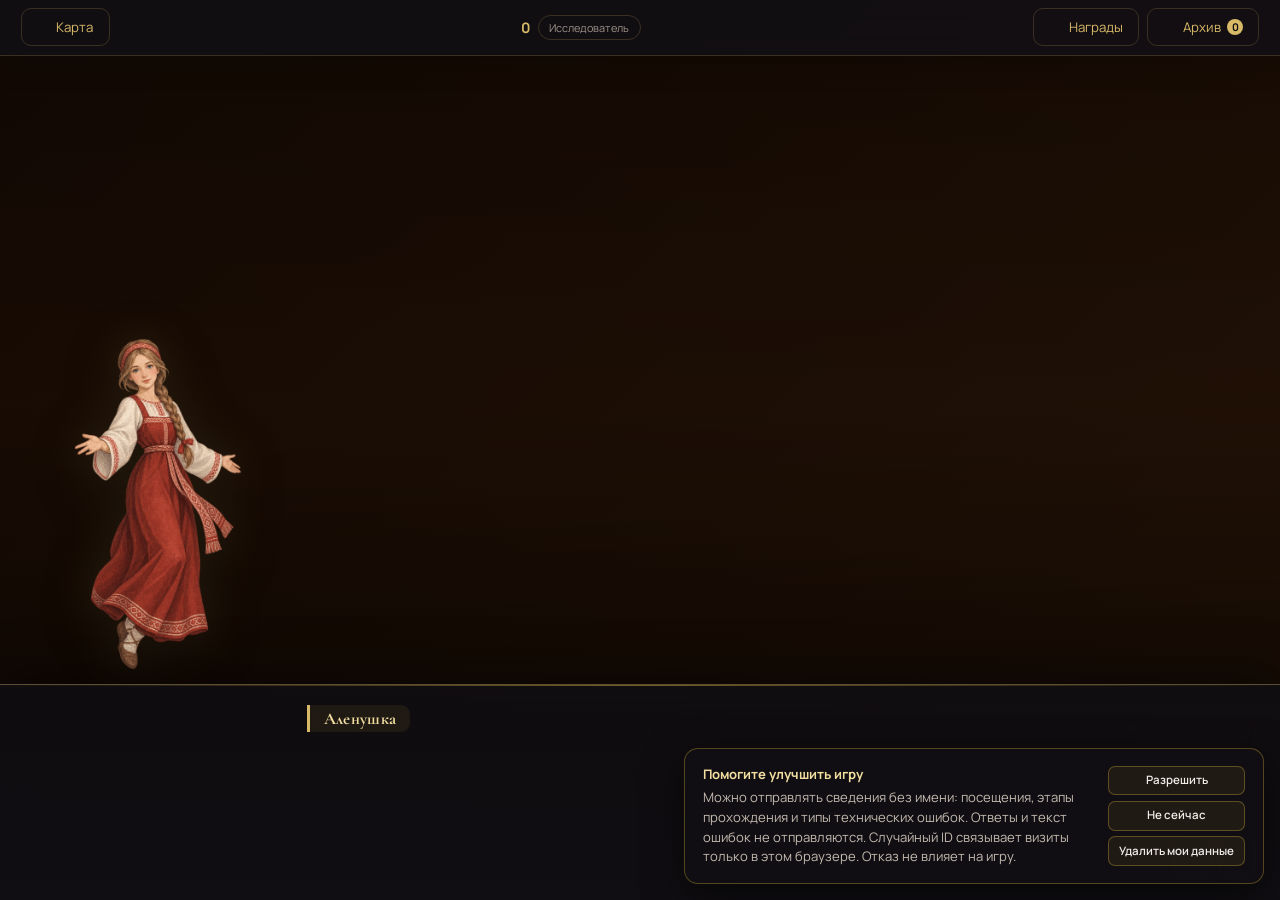
==== commit a475e5d3: "feat: add telemetry and refine game UX" ====
--- a/game.html
+++ b/game.html
@@ -8,7 +8,7 @@
   <link rel="stylesheet" href="css/style.css" />
   <script src="https://unpkg.com/lucide@latest/dist/umd/lucide.min.js"></script>
 </head>
-<body>
+<body class="game-page">
 
 <!-- ══ ROTATE OVERLAY ══ -->
 <div id="rotate-overlay">
@@ -52,14 +52,18 @@
 
 <!-- ══ ACT FINALE ══ -->
 <div id="act-finale">
-  <div class="finale-trophy">🏆</div>
-  <div class="finale-title" id="finale-title"></div>
-  <div class="finale-sub" id="finale-sub"></div>
-  <div class="finale-stats" id="finale-stats"></div>
-  <button class="btn-primary finale-btn" id="finale-btn">
-    <i data-lucide="map" style="width:16px;height:16px"></i>
-    Открыть карту
-  </button>
+  <div class="finale-card">
+    <div class="finale-mark">
+      <i data-lucide="sparkles" style="width:28px;height:28px"></i>
+    </div>
+    <div class="finale-title" id="finale-title"></div>
+    <div class="finale-sub" id="finale-sub"></div>
+    <div class="finale-stats" id="finale-stats"></div>
+    <button class="btn-primary finale-btn" id="finale-btn">
+      <i data-lucide="map" style="width:16px;height:16px"></i>
+      Открыть карту
+    </button>
+  </div>
 </div>
 
 <!-- ══ ACT SPLASH ══ -->
@@ -195,6 +199,8 @@
   Найдено: <span id="toast-word"></span>
 </div>
 
+<script src="js/telemetry-config.js"></script>
+<script src="js/telemetry.js"></script>
 <script src="js/game.js"></script>
 </body>
 </html>
--- a/css/style.css
+++ b/css/style.css
@@ -8,20 +8,22 @@
 }
 
 :root {
-  --bg:        #121016;
-  --bg-mid:    #18141e;
-  --bg-card:   #1e1928;
-  --bg-glass:  rgba(18,16,22,0.88);
-  --gold:      #d4af37;
-  --gold-light:#f0d878;
-  --gold-dim:  rgba(212,175,55,0.14);
-  --crimson:   #c84b31;
-  --crimson-dim: rgba(200,75,49,0.15);
-  --text:      #ece6df;
-  --text-mid:  #b8a898;
-  --text-dim:  #7a6e62;
-  --border:    rgba(212,175,55,0.18);
-  --border-hover: rgba(212,175,55,0.45);
+  --bg:        #111014;
+  --bg-mid:    #19171d;
+  --bg-card:   #211e25;
+  --bg-glass:  rgba(20,18,23,0.9);
+  --gold:      #d8b968;
+  --gold-light:#f2dfa0;
+  --gold-dim:  rgba(216,185,104,0.14);
+  --crimson:   #c56b55;
+  --crimson-dim: rgba(197,107,85,0.15);
+  --text:      #f0ece6;
+  --text-mid:  #c2b9ae;
+  --text-dim:  #9b9187;
+  --border:    rgba(216,185,104,0.2);
+  --border-hover: rgba(216,185,104,0.52);
+  --surface-shadow: 0 18px 54px rgba(0,0,0,0.28);
+  --radius-card: 16px;
 }
 
 * { box-sizing: border-box; margin: 0; padding: 0; }
@@ -87,7 +89,7 @@
   letter-spacing: 0.06em;
   padding: 0.85rem 2.2rem;
   border: none;
-  border-radius: 3px;
+  border-radius: 12px;
   cursor: pointer;
   transition: all 0.25s;
   box-shadow: 0 4px 22px rgba(212,175,55,0.28);
@@ -107,7 +109,7 @@
   font-family: 'Manrope', sans-serif;
   font-size: 0.83rem;
   padding: 0.38rem 0.95rem;
-  border-radius: 3px;
+  border-radius: 10px;
   cursor: pointer;
   transition: all 0.2s;
   display: inline-flex;
@@ -239,7 +241,9 @@
 
 .lp-hero-alenushka {
   flex-shrink: 0;
-  width: 270px;
+  width: 205px;
+  max-height: 38vh;
+  object-fit: contain;
   filter: drop-shadow(0 0 35px rgba(212,175,55,0.28));
   animation: float 3.8s ease-in-out infinite;
 }
@@ -863,6 +867,10 @@
   text-align: left;
   position: relative;
   overflow: hidden;
+  display: inline-flex;
+  align-items: center;
+  justify-content: center;
+  gap: 0.5rem;
 }
 .choice-btn::before {
   content: '';
@@ -885,6 +893,10 @@
   background: linear-gradient(135deg, rgba(168,132,26,0.18), rgba(212,175,55,0.1));
   border-color: rgba(212,175,55,0.5);
   color: var(--gold-light);
+  display: inline-flex;
+  align-items: center;
+  justify-content: center;
+  gap: 0.55rem;
 }
 
 /* ── Act Splash overlay ── */
@@ -1216,14 +1228,20 @@
   color: var(--gold-light);
   font-family: 'Cormorant Garamond', serif;
   font-size: 0.92rem;
-  transform: translateX(130%);
-  transition: transform 0.4s cubic-bezier(0.34,1.56,0.64,1);
+  transform: translateY(-8px);
+  opacity: 0;
+  visibility: hidden;
+  transition: transform 0.24s ease, opacity 0.24s ease, visibility 0.24s;
   box-shadow: 0 4px 18px rgba(212,175,55,0.2);
   display: flex;
   align-items: center;
   gap: 0.5rem;
 }
-#word-toast.show { transform: translateX(0); }
+#word-toast.show {
+  transform: translateY(0);
+  opacity: 1;
+  visibility: visible;
+}
 
 /* ════════════ 3D COVERFLOW CAROUSEL ════════════ */
 .carousel {
@@ -1496,52 +1514,197 @@
 
 /* Match quiz */
 .quiz-match {
+  position: relative;
   display: grid;
   grid-template-columns: 1fr 1fr;
-  gap: 0.7rem;
+  column-gap: clamp(4.5rem, 12vw, 8rem);
   width: 100%;
-  max-width: 520px;
+  max-width: 760px;
+  margin: 1.25rem auto;
+  isolation: isolate;
+}
+
+.quiz-match-connections {
+  position: absolute;
+  inset: 0;
+  width: 100%;
+  height: 100%;
+  overflow: visible;
+  pointer-events: none;
+  z-index: 1;
+}
+
+.quiz-match-connection {
+  fill: none;
+  stroke: var(--pair-color);
+  stroke-width: 3;
+  stroke-linecap: round;
+  filter: drop-shadow(0 0 5px var(--pair-color));
+  animation: matchConnectionDraw 0.35s ease-out both;
+}
+.quiz-match-connection-node {
+  fill: var(--pair-color);
+  stroke: rgba(16,12,17,0.95);
+  stroke-width: 2;
+}
+@keyframes matchConnectionDraw {
+  from { stroke-dasharray: 1 500; }
+  to { stroke-dasharray: 500 0; }
 }
 
 .quiz-match-col {
   display: flex;
   flex-direction: column;
-  gap: 0.6rem;
+  gap: 1rem;
+  position: relative;
+  z-index: 2;
+  min-width: 0;
+}
+
+.quiz-match-heading {
+  min-height: 1.1rem;
+  color: var(--text-dim);
+  font: 700 0.65rem/1.2 'Manrope', sans-serif;
+  letter-spacing: 0.14em;
+  text-align: center;
+  text-transform: uppercase;
 }
 
 .quiz-match-item {
-  background: rgba(212,175,55,0.06);
-  border: 1px solid rgba(212,175,55,0.22);
+  position: relative;
+  background: rgba(16,12,17,0.78);
+  border: 1px solid rgba(212,175,55,0.28);
+  box-shadow: inset 0 0 0 1px rgba(212,175,55,0.06), 0 12px 22px rgba(0,0,0,0.18);
   color: var(--text);
   font-family: 'Cormorant Garamond', serif;
-  font-size: 1.1rem;
-  padding: 0.7rem 1rem;
-  border-radius: 6px;
+  font-size: clamp(1rem, 1.7vw, 1.15rem);
+  line-height: 1.35;
+  min-height: 3.5rem;
+  padding: 0.8rem 1.2rem;
+  border-radius: 14px;
   cursor: pointer;
-  transition: all 0.2s;
+  transition: border-color 0.18s ease, background 0.18s ease, color 0.18s ease, box-shadow 0.18s ease, transform 0.18s ease;
   text-align: center;
   user-select: none;
+  display: flex;
+  align-items: center;
+  justify-content: center;
+}
+.quiz-match-item::before {
+  content: '';
+  width: 10px;
+  height: 10px;
+  border-radius: 50%;
+  background: rgba(212,175,55,0.45);
+  position: absolute;
+  left: -6px;
+  top: 50%;
+  transform: translateY(-50%);
+  border: 2px solid #171219;
+  box-shadow: 0 0 0 1px rgba(212,175,55,0.4);
+}
+#match-ancient .quiz-match-item::before {
+  left: auto;
+  right: -6px;
+}
+#match-modern .quiz-match-item::before {
+  left: -6px;
+  right: auto;
 }
 .quiz-match-item:hover:not(.matched):not(.selected) {
   border-color: var(--gold);
   background: rgba(212,175,55,0.12);
+  transform: translateY(-2px);
 }
 .quiz-match-item.selected {
-  border-color: var(--gold);
-  background: rgba(212,175,55,0.18);
-  color: var(--gold-light);
+  box-shadow: 0 0 0 1px rgba(212,175,55,0.18), 0 8px 24px rgba(0,0,0,0.22);
 }
 .quiz-match-item.matched {
-  border-color: #5a9e6a;
-  background: rgba(90,158,106,0.12);
-  color: #7ec48e;
+  box-shadow: inset 0 0 0 1px rgba(255,255,255,0.04), 0 6px 18px rgba(0,0,0,0.2);
   cursor: default;
+}
+.quiz-match-item.selected::before,
+.quiz-match-item.matched::before {
+  background: var(--pair-color);
+  box-shadow: 0 0 10px var(--pair-color);
 }
 .quiz-match-item.wrong-flash {
   border-color: var(--crimson);
   background: rgba(200,75,49,0.15);
   animation: wrongFlash 0.4s ease;
 }
+
+.scv-telemetry-consent {
+  position: fixed;
+  z-index: 1200;
+  right: 1rem;
+  bottom: 1rem;
+  width: min(580px, calc(100vw - 2rem));
+  padding: 1rem 1.1rem;
+  display: flex;
+  align-items: center;
+  gap: 1.2rem;
+  border: 1px solid rgba(212,175,55,0.35);
+  border-radius: 14px;
+  background: rgba(18,15,20,0.97);
+  color: var(--text);
+  box-shadow: 0 12px 38px rgba(0,0,0,0.55);
+  font: 0.82rem/1.5 'Manrope', sans-serif;
+}
+.scv-telemetry-copy { flex: 1; }
+.scv-telemetry-copy strong {
+  display: block;
+  color: var(--gold-light);
+  margin-bottom: 0.25rem;
+}
+.scv-telemetry-copy p { color: var(--text-mid); }
+.scv-telemetry-actions {
+  display: flex;
+  flex-direction: column;
+  gap: 0.35rem;
+  flex-shrink: 0;
+}
+.scv-telemetry-actions button,
+.scv-telemetry-settings {
+  border: 1px solid rgba(212,175,55,0.35);
+  border-radius: 7px;
+  padding: 0.4rem 0.65rem;
+  background: rgba(212,175,55,0.08);
+  color: var(--text);
+  font: 600 0.72rem/1.3 'Manrope', sans-serif;
+  cursor: pointer;
+}
+.scv-telemetry-actions button:hover,
+.scv-telemetry-settings:hover {
+  border-color: var(--gold);
+  background: rgba(212,175,55,0.16);
+}
+.scv-telemetry-settings {
+  position: fixed;
+  z-index: 1199;
+  left: 0.7rem;
+  bottom: 0.65rem;
+  opacity: 0.72;
+}
+
+@media (max-width: 600px) {
+  .scv-telemetry-consent {
+    right: 0.5rem;
+    bottom: 0.5rem;
+    width: calc(100vw - 1rem);
+    padding: 0.8rem;
+    flex-direction: column;
+    align-items: stretch;
+    gap: 0.7rem;
+    font-size: 0.75rem;
+  }
+  .scv-telemetry-actions {
+    flex-direction: row;
+    flex-wrap: wrap;
+  }
+  .scv-telemetry-actions button { flex: 1 1 auto; }
+}
+
 @keyframes wrongFlash {
   0%,100% { transform: translateX(0); }
   25%      { transform: translateX(-6px); }
@@ -1592,46 +1755,86 @@
   inset: 0;
   z-index: 500;
   display: flex;
-  flex-direction: column;
-  align-items: center;
-  justify-content: center;
-  background: radial-gradient(ellipse at 50% 40%, #1a0e2a 0%, #000 70%);
+  align-items: center;
+  justify-content: center;
+  background: radial-gradient(ellipse at 50% 35%, rgba(33, 17, 48, 0.92), rgba(0,0,0,0.96) 65%);
   opacity: 0;
   pointer-events: none;
-  transition: opacity 0.6s ease;
-  gap: 1rem;
+  transition: opacity 0.45s ease;
   padding: 2rem;
   text-align: center;
 }
 #act-finale.visible { opacity: 1; pointer-events: all; }
 
-.finale-trophy { font-size: 4rem; animation: float 2s ease-in-out infinite; }
+.finale-card {
+  position: relative;
+  width: min(620px, calc(100vw - 2rem));
+  padding: 2.4rem 2rem 2rem;
+  border-radius: 24px;
+  background: rgba(17, 13, 18, 0.8);
+  border: 1px solid rgba(212,175,55,0.26);
+  box-shadow: 0 25px 80px rgba(0,0,0,0.6), inset 0 0 0 1px rgba(255,255,255,0.02);
+  backdrop-filter: blur(10px);
+  display: flex;
+  flex-direction: column;
+  align-items: center;
+  gap: 0.9rem;
+}
+.finale-card::before {
+  content: '';
+  position: absolute;
+  inset: 12px;
+  border: 1px solid rgba(212,175,55,0.12);
+  border-radius: 18px;
+  pointer-events: none;
+}
+
+.finale-mark {
+  width: 72px;
+  height: 72px;
+  border-radius: 50%;
+  display: flex;
+  align-items: center;
+  justify-content: center;
+  background: radial-gradient(circle at 35% 30%, rgba(242,223,160,0.3), rgba(216,185,104,0.12));
+  border: 1px solid rgba(212,175,55,0.55);
+  box-shadow: 0 0 24px rgba(212,175,55,0.18);
+  color: var(--gold-light);
+  animation: float 2.2s ease-in-out infinite;
+}
 .finale-title {
   font-family: 'Cormorant Garamond', serif;
-  font-size: clamp(1.8rem, 4vw, 3rem);
+  font-size: clamp(2rem, 4vw, 3.2rem);
   font-weight: 700;
   color: var(--gold);
-  text-shadow: 0 0 40px rgba(212,175,55,0.5);
-  animation: fadeUp 0.6s 0.3s ease both;
+  letter-spacing: 0.04em;
+  animation: fadeUp 0.6s 0.15s ease both;
 }
 .finale-sub {
   font-family: 'Cormorant Garamond', serif;
-  font-size: 1.1rem;
+  font-size: 1.2rem;
   color: var(--text-mid);
   font-style: italic;
-  animation: fadeUp 0.6s 0.5s ease both;
+  animation: fadeUp 0.6s 0.3s ease both;
 }
 .finale-stats {
   display: flex;
-  gap: 2rem;
-  margin-top: 0.5rem;
-  animation: fadeUp 0.6s 0.7s ease both;
+  gap: 1.5rem;
+  margin-top: 0.4rem;
+  flex-wrap: wrap;
+  justify-content: center;
+  animation: fadeUp 0.6s 0.45s ease both;
 }
 .finale-stat {
+  min-width: 110px;
   display: flex;
   flex-direction: column;
   align-items: center;
   gap: 0.2rem;
+  padding: 0.85rem 0.9rem;
+  border-radius: 12px;
+  background: rgba(212,175,55,0.04);
+  border: 1px solid rgba(212,175,55,0.14);
 }
 .finale-stat-num {
   font-family: 'Cormorant Garamond', serif;
@@ -1640,14 +1843,14 @@
   color: var(--gold-light);
 }
 .finale-stat-label {
-  font-size: 0.72rem;
+  font-size: 0.7rem;
   color: var(--text-dim);
-  letter-spacing: 0.1em;
+  letter-spacing: 0.08em;
   text-transform: uppercase;
 }
 .finale-btn {
-  margin-top: 1rem;
-  animation: fadeUp 0.6s 0.9s ease both;
+  margin-top: 0.3rem;
+  animation: fadeUp 0.6s 0.65s ease both;
 }
 
 /* ════════════ BIRCH SCROLL OVERLAY (quiz) ════════════ */
@@ -2167,7 +2370,7 @@
     align-items: flex-start;
   }
   .lp-hero-alenushka {
-    width: 180px;
+    width: 145px;
     align-self: center;
   }
 
@@ -2224,7 +2427,7 @@
   .lp-hero-inner { gap: 1.5rem; }
   .lp-hero-title { font-size: clamp(1.7rem, 7vw, 2.4rem); }
   .lp-hero-sub { font-size: 0.88rem; }
-  .lp-hero-alenushka { width: 140px; }
+  .lp-hero-alenushka { width: 120px; }
   .lp-hero-actions { flex-direction: column; align-items: stretch; }
   .lp-hero-actions .btn-primary,
   .lp-hero-actions .btn-ghost { text-align: center; justify-content: center; }
@@ -2283,7 +2486,10 @@
   .quiz-fill-letter,
   .quiz-fill-blank { font-size: clamp(1.4rem, 6vw, 2rem); }
   .quiz-fill-btn { width: 50px; height: 50px; font-size: 1.3rem; }
-  .quiz-match-item { font-size: 0.95rem; padding: 0.55rem 0.7rem; }
+  .quiz-match { column-gap: 3rem; }
+  .quiz-match-col { gap: 0.7rem; }
+  .quiz-match-heading { font-size: 0.56rem; letter-spacing: 0.08em; }
+  .quiz-match-item { font-size: 0.95rem; min-height: 3rem; padding: 0.55rem 0.7rem; }
   .quiz-alenushka-hint { gap: 0.5rem; }
   .quiz-alenushka-hint-img { height: 70px; }
   .quiz-alenushka-hint-bubble { font-size: 0.88rem; padding: 0.55rem 0.8rem; }
@@ -2368,10 +2574,9 @@
 
 /* Показываем overlay только на мобильных в portrait */
 @media (max-width: 768px) and (orientation: portrait) {
-  #rotate-overlay { display: flex; }
-
-  /* Скрываем всё остальное */
-  body > *:not(#rotate-overlay) { visibility: hidden; pointer-events: none; }
+  body.game-page #rotate-overlay { display: flex; }
+
+  body.game-page > *:not(#rotate-overlay) { visibility: hidden; pointer-events: none; }
 }
 
 /* ════════════ LANDSCAPE MOBILE ОПТИМИЗАЦИЯ ════════════ */
@@ -2928,3 +3133,290 @@
 @media (max-width: 600px) {
   .dlg-nav-bar { right: 0.6rem !important; bottom: 0.8rem !important; }
 }
+
+/* ════════════ VISUAL POLISH ════════════ */
+html { scroll-padding-top: 5rem; }
+body { min-width: 320px; }
+
+::selection { background: rgba(216,185,104,0.3); color: var(--text); }
+
+button, a, [role="button"] {
+  -webkit-tap-highlight-color: transparent;
+}
+
+button:focus-visible,
+a:focus-visible,
+[role="button"]:focus-visible {
+  outline: 2px solid var(--gold-light);
+  outline-offset: 3px;
+}
+
+.btn-primary {
+  background: linear-gradient(135deg, #c49b3d, var(--gold));
+  box-shadow: 0 8px 24px rgba(216,185,104,0.2);
+  transition: transform 0.2s ease, box-shadow 0.2s ease, filter 0.2s ease;
+}
+.btn-primary:hover {
+  filter: brightness(1.07);
+  box-shadow: 0 12px 30px rgba(216,185,104,0.28);
+}
+.btn-ghost {
+  min-height: 38px;
+  transition: color 0.2s ease, background 0.2s ease, border-color 0.2s ease, transform 0.2s ease;
+}
+.btn-ghost:hover { transform: translateY(-1px); }
+
+/* Landing page */
+.lp-header {
+  padding-inline: clamp(1rem, 5vw, 4.5rem);
+  background: rgba(17,16,20,0.88);
+  border-bottom-color: rgba(216,185,104,0.16);
+  box-shadow: 0 8px 24px rgba(0,0,0,0.12);
+}
+.lp-hero {
+  min-height: clamp(560px, calc(100svh - 60px), 820px);
+  padding: clamp(5rem, 10vh, 7rem) clamp(1rem, 5vw, 4.5rem);
+  background:
+    radial-gradient(ellipse at 76% 40%, rgba(121,77,39,0.24), transparent 38%),
+    radial-gradient(ellipse at 12% 90%, rgba(68,58,37,0.16), transparent 35%),
+    var(--bg);
+}
+.lp-hero-inner { gap: clamp(2rem, 7vw, 6rem); }
+.lp-hero-eyebrow,
+.lp-section-label { color: #d28a70; }
+.lp-hero-title { font-size: clamp(2.3rem, 5vw, 4.25rem); }
+.lp-hero-sub { max-width: 560px; }
+.lp-hero-alenushka {
+  width: clamp(150px, 19vw, 245px);
+  max-height: 56svh;
+  filter: drop-shadow(0 16px 30px rgba(0,0,0,0.32)) drop-shadow(0 0 28px rgba(216,185,104,0.16));
+}
+.lp-divider {
+  width: min(84%, 1080px);
+  margin-inline: auto;
+  background: linear-gradient(90deg, transparent, rgba(216,185,104,0.36), transparent);
+}
+.lp-section { padding-block: clamp(3.5rem, 7vw, 6rem); }
+.lp-section-sub { max-width: 680px; }
+.features-grid {
+  grid-template-columns: repeat(auto-fit, minmax(min(100%, 270px), 1fr));
+  gap: clamp(0.85rem, 2vw, 1.25rem);
+}
+.feature-card,
+.gallery-card {
+  border-radius: var(--radius-card);
+  box-shadow: 0 8px 24px rgba(0,0,0,0.12);
+}
+.feature-card {
+  height: 100%;
+  padding: clamp(1.2rem, 2.5vw, 1.75rem);
+  background: linear-gradient(145deg, rgba(36,32,39,0.96), rgba(27,25,31,0.96));
+  transition: border-color 0.22s ease, transform 0.22s ease, box-shadow 0.22s ease;
+}
+.feature-card:hover {
+  border-color: var(--border-hover);
+  box-shadow: var(--surface-shadow);
+  transform: translateY(-4px);
+}
+.feature-icon { border-radius: 12px; }
+.feature-card h3 { line-height: 1.3; }
+.feature-card p { line-height: 1.75; }
+.gallery-card { overflow: hidden; }
+.gallery-mock { border-radius: var(--radius-card) var(--radius-card) 0 0; }
+.carousel { overflow: clip; }
+.diff-card {
+  border-radius: var(--radius-card);
+  background: linear-gradient(145deg, rgba(36,32,39,0.96), rgba(27,25,31,0.96));
+  box-shadow: 0 8px 24px rgba(0,0,0,0.12);
+}
+.diff-card:hover { box-shadow: var(--surface-shadow); }
+
+/* Shared game interface */
+.game-topbar,
+.map-topbar {
+  background: rgba(18,16,21,0.86);
+  border-bottom-color: rgba(216,185,104,0.2);
+  box-shadow: 0 8px 28px rgba(0,0,0,0.18);
+  -webkit-backdrop-filter: blur(16px);
+}
+.game-topbar { min-height: 54px; gap: 0.75rem; }
+.topbar-group { min-width: 0; }
+.score-display {
+  font-family: 'Manrope', sans-serif;
+  font-size: 0.9rem;
+  font-weight: 700;
+}
+.diff-badge { padding: 0.25rem 0.65rem; }
+
+.dialogue-box {
+  min-height: clamp(190px, 24vh, 250px);
+  padding: 1.25rem clamp(1rem, 3vw, 2.5rem) 1.5rem clamp(210px, 24vw, 320px);
+  background: linear-gradient(180deg, rgba(16,14,18,0.88), rgba(16,14,18,0.97));
+  border-top-color: rgba(216,185,104,0.38);
+  box-shadow: 0 -14px 44px rgba(0,0,0,0.34);
+}
+.speaker-name {
+  border-radius: 0 9px 9px 0;
+  margin-bottom: 0.55rem;
+  letter-spacing: 0.02em;
+}
+#dialogue-text {
+  max-width: 1100px;
+  font-family: 'Manrope', sans-serif;
+  font-size: clamp(0.96rem, 1.2vw, 1.08rem);
+  line-height: 1.7;
+  color: #f1ece5;
+}
+.choice-btn,
+.quiz-option,
+.quiz-match-item,
+.quiz-fill-btn,
+.map-loc-btn,
+.loc-btn {
+  border-radius: 11px;
+  transition: background 0.2s ease, border-color 0.2s ease, color 0.2s ease, transform 0.2s ease, box-shadow 0.2s ease;
+}
+.choice-btn { padding: 0.7rem 1rem; line-height: 1.45; }
+.choice-btn:hover:not(:disabled),
+.quiz-option:hover:not(:disabled),
+.map-loc-btn:hover:not([disabled]) {
+  box-shadow: 0 6px 18px rgba(0,0,0,0.18);
+}
+#alenushka-sprite {
+  max-width: min(38vw, 420px);
+  filter: drop-shadow(0 12px 26px rgba(0,0,0,0.42)) drop-shadow(0 0 18px rgba(216,185,104,0.14));
+}
+.dlg-nav-btn {
+  width: 38px;
+  height: 38px;
+  border-radius: 10px;
+  background: rgba(24,22,27,0.84);
+  backdrop-filter: blur(8px);
+}
+.dlg-nav-btn::after { display: none; }
+
+/* Map, archive, dialogs and activities */
+.map-topbar { min-height: 54px; }
+.map-topbar-title { letter-spacing: 0.03em; }
+.map-panel {
+  background: rgba(22,20,25,0.96);
+  box-shadow: -16px 0 42px rgba(0,0,0,0.24);
+}
+.map-marker-icon {
+  box-shadow: 0 4px 16px rgba(0,0,0,0.28);
+}
+.map-marker-label {
+  border-radius: 8px;
+  padding: 0.2rem 0.55rem;
+  background: rgba(15,14,18,0.84);
+  backdrop-filter: blur(6px);
+}
+.map-tooltip {
+  border-radius: 12px;
+  box-shadow: var(--surface-shadow);
+}
+.archive-header { gap: 1rem; }
+.archive-title-label { letter-spacing: 0.02em; }
+.archive-nav,
+.archive-dot,
+.carousel-dot { flex-shrink: 0; }
+.word-card {
+  border-radius: var(--radius-card);
+  background: linear-gradient(145deg, #24212a, #1b1921);
+  box-shadow: 0 8px 24px rgba(0,0,0,0.14);
+}
+.modal-overlay { padding: 1rem; }
+.modal {
+  border-radius: 20px;
+  background: rgba(27,25,31,0.98);
+  box-shadow: 0 28px 90px rgba(0,0,0,0.48);
+}
+.ach-card { border-radius: 14px; }
+.quiz-scroll-content {
+  border-radius: 18px;
+  border-color: rgba(216,185,104,0.28);
+  background: rgba(17,15,18,0.86);
+  box-shadow: 0 22px 65px rgba(0,0,0,0.3);
+  -webkit-backdrop-filter: blur(12px);
+}
+.quiz-option {
+  min-height: 48px;
+  line-height: 1.45;
+  border-color: rgba(216,185,104,0.2);
+  background: rgba(216,185,104,0.045);
+}
+.quiz-result { border-radius: 14px; }
+.quiz-continue-btn { border-radius: 12px !important; }
+.map-loc-btn { min-height: 54px; }
+.achievement-toast { border-radius: 16px; }
+#word-toast {
+  right: clamp(0.75rem, 2vw, 1.5rem);
+  max-width: min(320px, calc(100vw - 1.5rem));
+  border-radius: 12px;
+  box-shadow: 0 12px 36px rgba(0,0,0,0.3);
+  backdrop-filter: blur(14px);
+}
+
+@media (max-width: 900px) {
+  .lp-hero { min-height: auto; }
+  .lp-hero-inner { align-items: center; }
+  .lp-hero-text { width: 100%; }
+  .dialogue-box {
+    min-height: 180px;
+    padding: 1rem 1.2rem 1.35rem;
+  }
+  .alenushka-container { bottom: 175px; }
+}
+
+@media (max-width: 600px) {
+  .lp-header { padding: 0.65rem 1rem; }
+  .lp-hero { padding: 4.75rem 1rem 2.75rem; }
+  .lp-hero-title { font-size: clamp(1.9rem, 8vw, 2.6rem); }
+  .lp-hero-sub { line-height: 1.7; }
+  .lp-hero-alenushka { width: 120px; }
+  .feature-card { padding: 1.25rem; }
+  .game-topbar { min-height: 48px; gap: 0.25rem; padding: 0.35rem 0.55rem; }
+  .topbar-group { gap: 0.25rem; }
+  .game-topbar .btn-ghost { min-height: 34px; border-radius: 9px; }
+  .score-display { gap: 0.2rem; font-size: 0.78rem; }
+  .dialogue-box { min-height: 160px; padding: 0.9rem 0.9rem 1.1rem; }
+  #dialogue-text { font-size: 0.92rem; line-height: 1.55; }
+  .speaker-name { margin-bottom: 0.35rem; }
+  .choice-btn { font-size: 0.84rem; padding: 0.55rem 0.8rem; }
+  .modal {
+    width: min(100%, 520px);
+    max-height: min(88vh, 760px);
+    padding: 1.4rem 1.1rem;
+  }
+  .modal-actions { flex-wrap: wrap; }
+  .modal-actions > button { flex: 1 1 auto; justify-content: center; }
+  .map-panel { border-radius: 18px 18px 0 0; }
+  #word-toast { top: 56px; }
+}
+
+@media (max-width: 380px) {
+  .lp-hero-alenushka {
+    display: block;
+    width: 96px;
+    max-height: 30svh;
+    align-self: center;
+  }
+}
+
+@media (max-width: 900px) and (orientation: landscape) {
+  .dialogue-box {
+    min-height: 0;
+    padding: 0.65rem 7rem 0.85rem 1rem;
+  }
+  .alenushka-container { bottom: 100px; }
+  #dialogue-text { font-size: 0.9rem; }
+}
+
+@media (prefers-reduced-motion: reduce) {
+  *, *::before, *::after {
+    scroll-behavior: auto !important;
+    animation-duration: 0.01ms !important;
+    animation-iteration-count: 1 !important;
+    transition-duration: 0.01ms !important;
+  }
+}
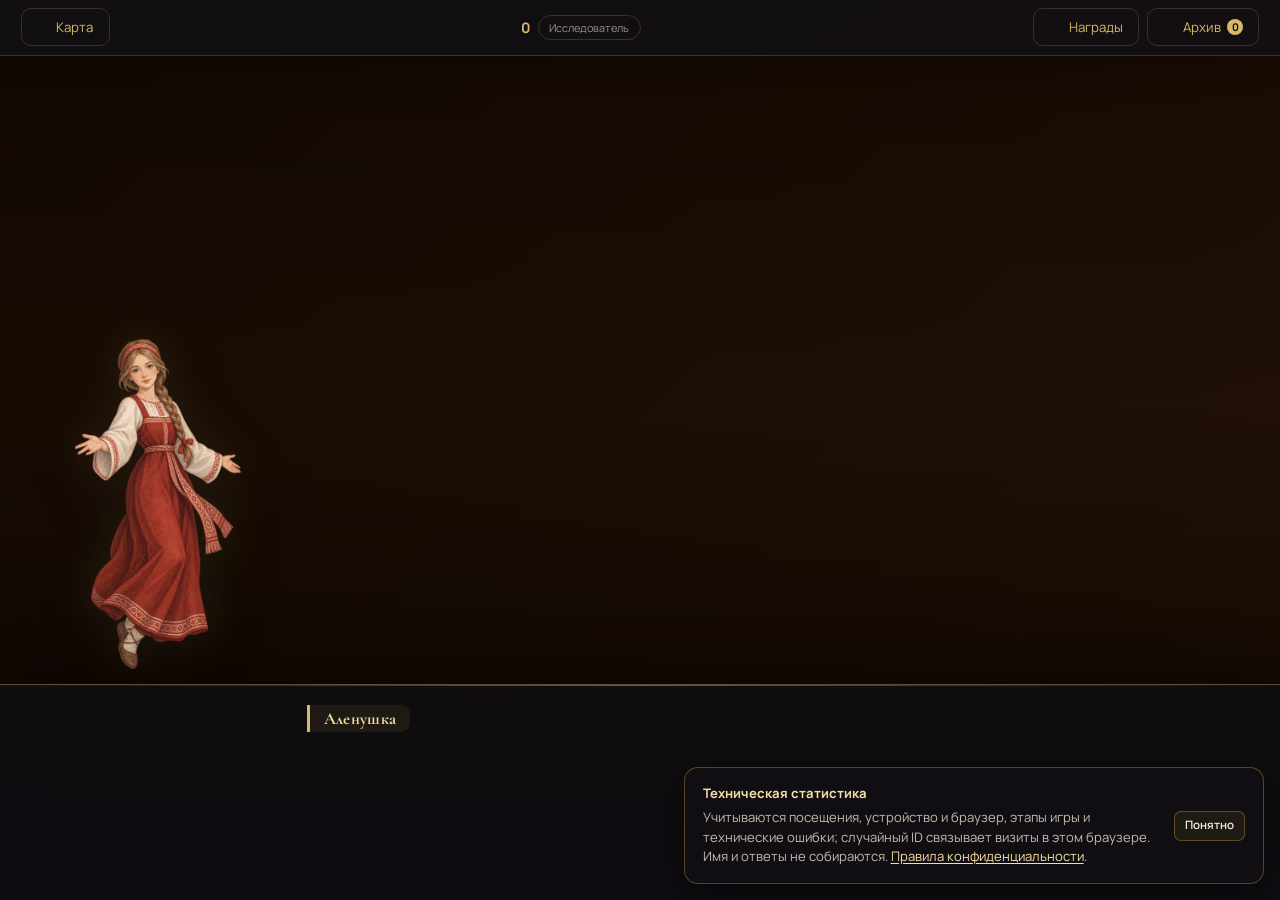
==== commit df978bed: "fix: improve privacy notice and intro playback Add a real privacy policy and make its link available" ====
--- a/game.html
+++ b/game.html
@@ -79,6 +79,10 @@
   <video id="intro-video" muted playsinline preload="auto">
     <source src="assets/video/intro.mp4" type="video/mp4" />
   </video>
+  <button class="btn-primary intro-play" id="intro-play" type="button" hidden>
+    <i data-lucide="play" style="width:16px;height:16px"></i>
+    Включить видео
+  </button>
   <div class="intro-placeholder" id="intro-placeholder" style="display:none">
     <img src="alenushka/alenushka_full.png" class="intro-alenushka-float" alt="Аленушка" />
     <div class="intro-placeholder-title">Слово через века</div>
--- a/css/style.css
+++ b/css/style.css
@@ -620,6 +620,17 @@
 
 .btn-skip { z-index: 10; }
 
+.intro-play {
+  position: absolute;
+  z-index: 5;
+  left: 50%;
+  top: 50%;
+  transform: translate(-50%, -50%);
+  white-space: nowrap;
+}
+
+.intro-play[hidden] { display: none; }
+
 .intro-placeholder {
   position: absolute;
   inset: 0;
@@ -1658,14 +1669,18 @@
   margin-bottom: 0.25rem;
 }
 .scv-telemetry-copy p { color: var(--text-mid); }
+.scv-telemetry-copy a {
+  color: var(--gold-light);
+  text-decoration: underline;
+  text-underline-offset: 0.15em;
+}
 .scv-telemetry-actions {
   display: flex;
   flex-direction: column;
   gap: 0.35rem;
   flex-shrink: 0;
 }
-.scv-telemetry-actions button,
-.scv-telemetry-settings {
+.scv-telemetry-actions button {
   border: 1px solid rgba(212,175,55,0.35);
   border-radius: 7px;
   padding: 0.4rem 0.65rem;
@@ -1674,18 +1689,43 @@
   font: 600 0.72rem/1.3 'Manrope', sans-serif;
   cursor: pointer;
 }
-.scv-telemetry-actions button:hover,
-.scv-telemetry-settings:hover {
+.scv-telemetry-actions button:hover {
   border-color: var(--gold);
   background: rgba(212,175,55,0.16);
 }
-.scv-telemetry-settings {
-  position: fixed;
-  z-index: 1199;
-  left: 0.7rem;
-  bottom: 0.65rem;
-  opacity: 0.72;
-}
+.privacy-page {
+  box-sizing: border-box;
+  width: min(100% - 2rem, 820px);
+  margin: 0 auto;
+  padding: clamp(2rem, 7vw, 5rem) 0;
+  color: var(--text);
+  font-family: 'Manrope', sans-serif;
+  line-height: 1.7;
+}
+.privacy-page h1,
+.privacy-page h2 {
+  color: var(--gold-light);
+  font-family: 'Cormorant Garamond', serif;
+  line-height: 1.2;
+}
+.privacy-page h1 {
+  margin: 2rem 0 0.25rem;
+  font-size: clamp(2.2rem, 7vw, 3.5rem);
+}
+.privacy-page h2 {
+  margin: 0 0 0.65rem;
+  font-size: 1.65rem;
+}
+.privacy-page section {
+  margin-top: 2rem;
+  padding: 1.25rem 1.5rem;
+  border: 1px solid var(--border);
+  border-radius: 12px;
+  background: rgba(18,16,22,0.72);
+}
+.privacy-page p { color: var(--text-mid); }
+.privacy-page .privacy-updated { color: var(--text-dim); font-size: 0.85rem; }
+.privacy-page .privacy-back { display: inline-flex; margin-top: 1rem; text-decoration: none; }
 
 @media (max-width: 600px) {
   .scv-telemetry-consent {
